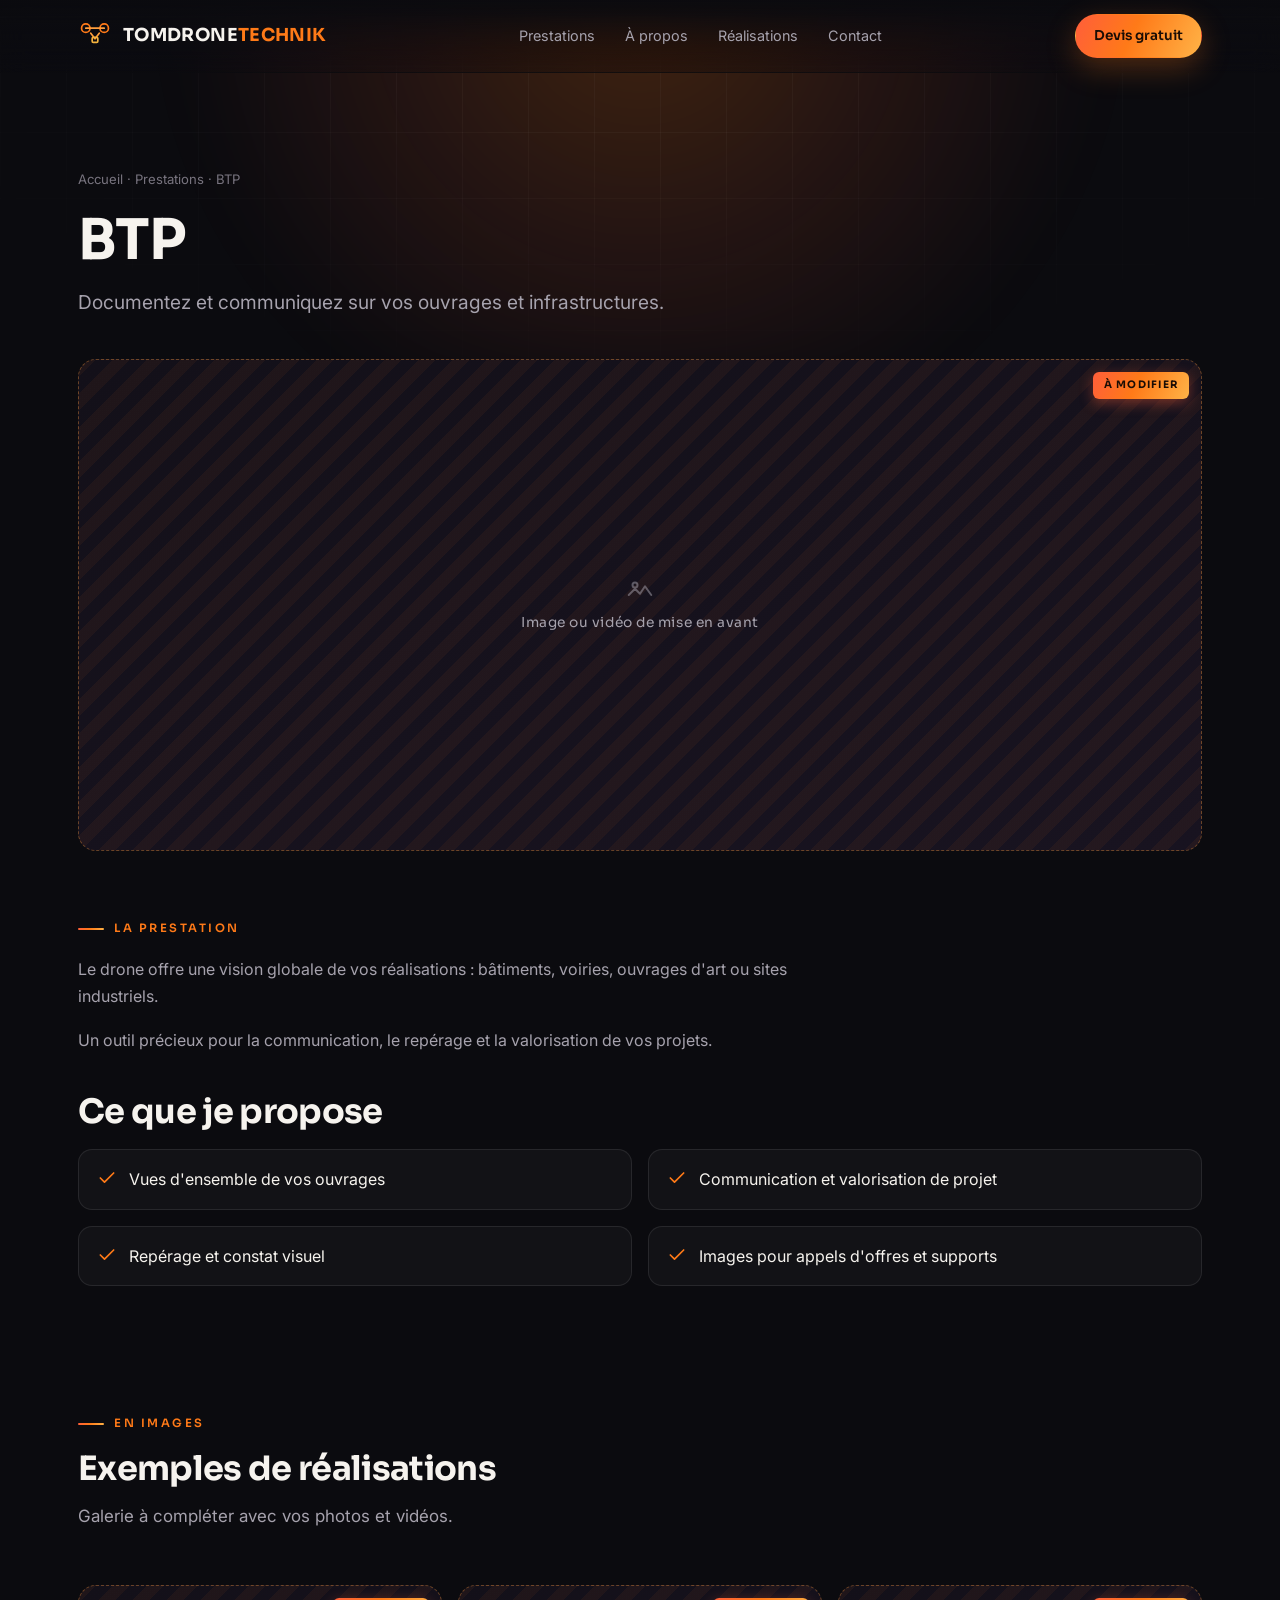
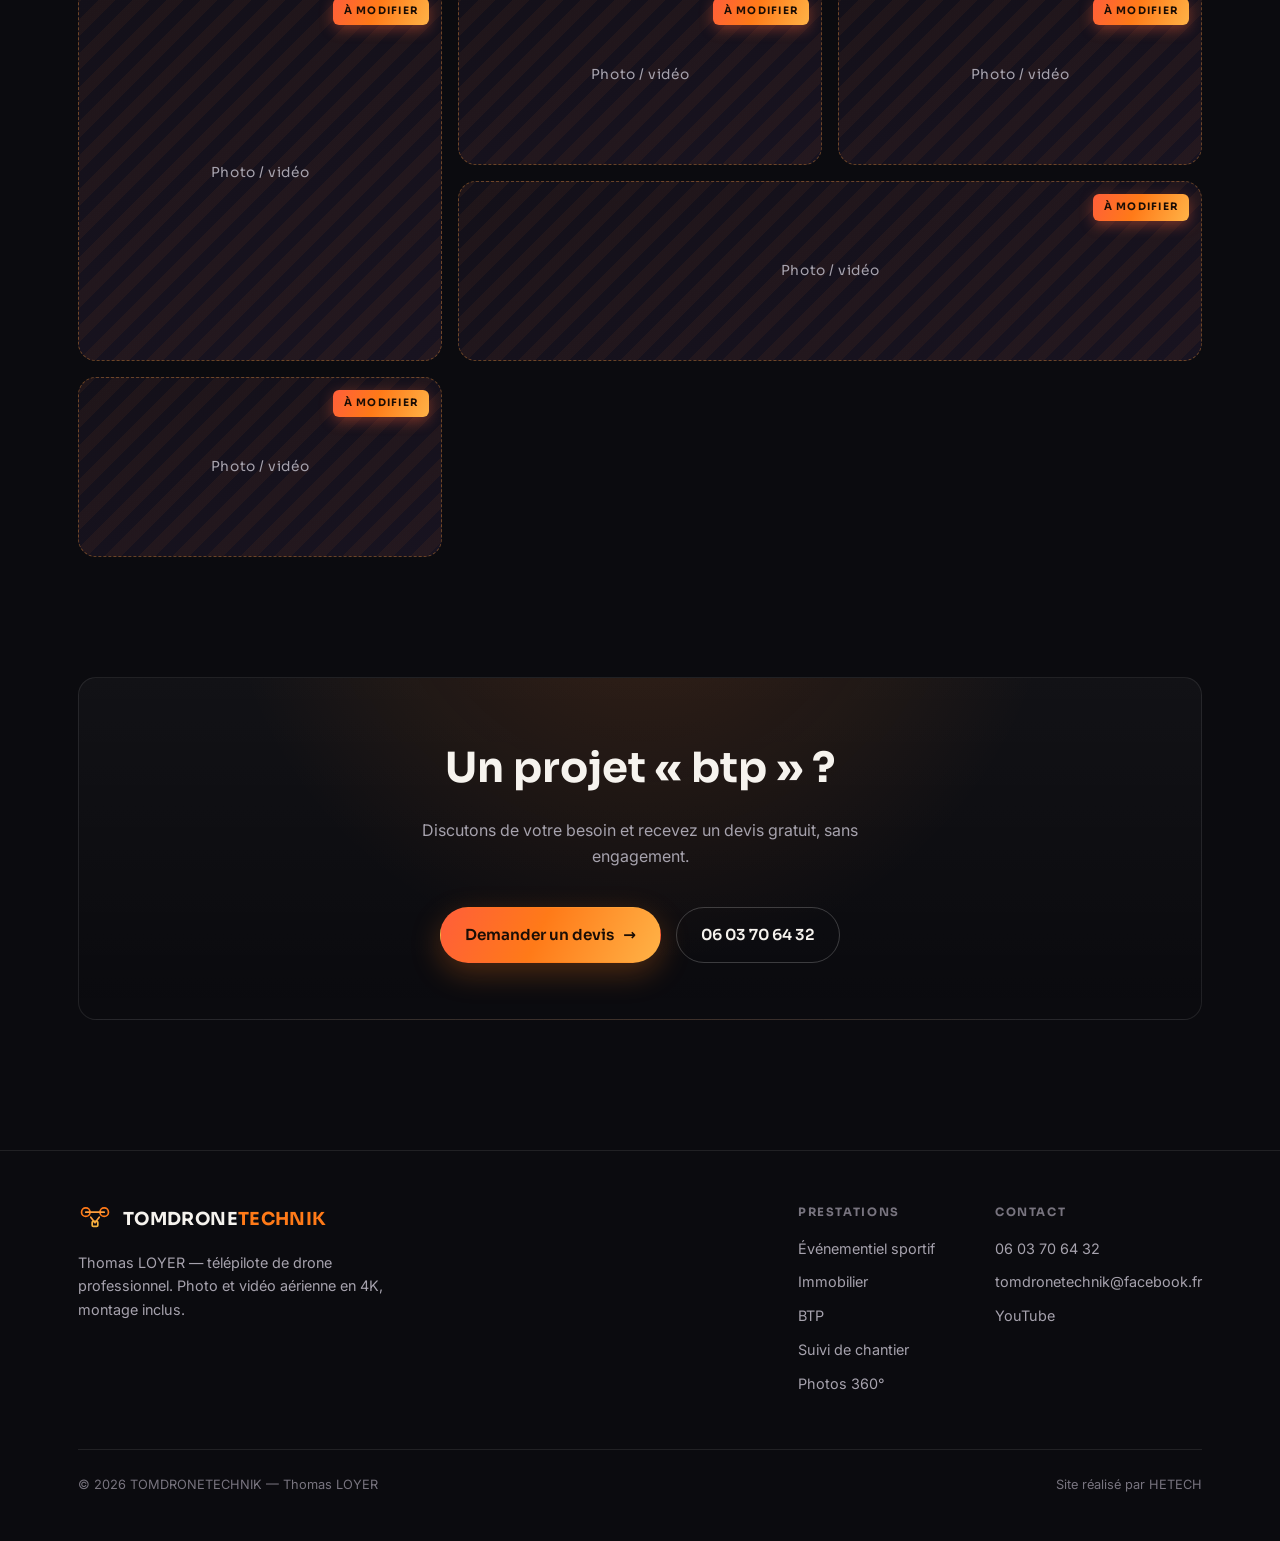
==== services/btp.html @ 6fd8260a "Initial site (HETECH v1) Co-Authored-By: Claude Fable 5.1 <noreply@anthropic.com>" ====
<!DOCTYPE html>
<html lang="fr">
<head>
<meta charset="UTF-8">
<meta name="viewport" content="width=device-width, initial-scale=1.0">
<title>BTP — TOMDRONETECHNIK · Drone professionnel</title>
<meta name="description" content="BTP par drone — TOMDRONETECHNIK, Thomas LOYER. Documentez et communiquez sur vos ouvrages et infrastructures. Devis gratuit.">
<meta name="theme-color" content="#0b0b0f">
<link rel="preconnect" href="https://fonts.googleapis.com">
<link rel="preconnect" href="https://fonts.gstatic.com" crossorigin>
<link href="https://fonts.googleapis.com/css2?family=Sora:wght@400;500;600;700&family=Inter:wght@400;500;600&display=swap" rel="stylesheet">
<link rel="stylesheet" href="../css/style.css">
</head>
<body>
<div class="bg-decor"></div>

<header id="header">
  <div class="wrap nav">
    <a href="../index.html" class="brand" aria-label="TOMDRONETECHNIK — accueil">
      <svg class="brand-mark" viewBox="0 0 48 48" fill="none" aria-hidden="true">
        <circle cx="11" cy="13" r="6" stroke="#ff7a18" stroke-width="2.4"/>
        <circle cx="37" cy="13" r="6" stroke="#ff7a18" stroke-width="2.4"/>
        <path d="M11 13h26M18 20l6 8 6-8" stroke="#ff9e3d" stroke-width="2.4" stroke-linecap="round" stroke-linejoin="round"/>
        <rect x="20" y="26" width="8" height="7" rx="1.6" stroke="#f4b23e" stroke-width="2.4"/>
      </svg>
      <span>TOMDRONE<b>TECHNIK</b></span>
    </a>
    <nav class="nav-links" aria-label="Navigation principale">
      <a href="../index.html#prestations">Prestations</a>
      <a href="../index.html#apropos">À propos</a>
      <a href="../index.html#realisations">Réalisations</a>
      <a href="../index.html#contact">Contact</a>
    </nav>
    <a href="../index.html#contact" class="btn btn-primary btn-sm">Devis gratuit</a>
    <button class="burger" id="burger" aria-label="Ouvrir le menu" aria-expanded="false">
      <span></span><span></span><span></span>
    </button>
  </div>
</header>
<nav class="mobile-menu" id="mobileMenu" aria-label="Navigation mobile">
  <a href="../index.html#prestations">Prestations</a>
  <a href="../index.html#apropos">À propos</a>
  <a href="../index.html#realisations">Réalisations</a>
  <a href="../index.html#contact">Contact</a>
</nav>

<main>
  <!-- Hero prestation -->
  <section class="page-hero">
    <div class="wrap">
      <div class="breadcrumb reveal"><a href="../index.html">Accueil</a> · <a href="../index.html#prestations">Prestations</a> · BTP</div>
      <h1 class="reveal" data-d="1">BTP</h1>
      <p class="reveal" data-d="2">Documentez et communiquez sur vos ouvrages et infrastructures.</p>
      <div class="page-media ph reveal" data-d="3" aria-hidden="true">
        <span class="badge-modif">À MODIFIER</span>
        <span class="ph-hint">
          <svg width="30" height="30" viewBox="0 0 24 24" fill="none"><path d="M3 16l5-5 4 4 4-6 5 7" stroke="currentColor" stroke-width="1.6" stroke-linecap="round" stroke-linejoin="round"/><circle cx="8" cy="8" r="2" stroke="currentColor" stroke-width="1.6"/></svg>
          Image ou vidéo de mise en avant
        </span>
      </div>
    </div>
  </section>

  <!-- Description -->
  <section style="padding-top:0">
    <div class="wrap">
      <div class="prose reveal">
        <span class="kicker">La prestation</span>
        <p>Le drone offre une vision globale de vos réalisations : bâtiments, voiries, ouvrages d'art ou sites industriels.</p>
          <p>Un outil précieux pour la communication, le repérage et la valorisation de vos projets.</p>
      </div>
      <div style="margin-top:40px" class="reveal" data-d="1">
        <h2 class="section-title" style="font-size:clamp(1.5rem,3.4vw,2.1rem);margin-bottom:20px">Ce que je propose</h2>
        <ul class="feature-list">
          <li><svg width="20" height="20" viewBox="0 0 24 24" fill="none"><path d="M4 12l5 5L20 6" stroke="currentColor" stroke-width="2" stroke-linecap="round" stroke-linejoin="round"/></svg><span>Vues d'ensemble de vos ouvrages</span></li>
          <li><svg width="20" height="20" viewBox="0 0 24 24" fill="none"><path d="M4 12l5 5L20 6" stroke="currentColor" stroke-width="2" stroke-linecap="round" stroke-linejoin="round"/></svg><span>Communication et valorisation de projet</span></li>
          <li><svg width="20" height="20" viewBox="0 0 24 24" fill="none"><path d="M4 12l5 5L20 6" stroke="currentColor" stroke-width="2" stroke-linecap="round" stroke-linejoin="round"/></svg><span>Repérage et constat visuel</span></li>
          <li><svg width="20" height="20" viewBox="0 0 24 24" fill="none"><path d="M4 12l5 5L20 6" stroke="currentColor" stroke-width="2" stroke-linecap="round" stroke-linejoin="round"/></svg><span>Images pour appels d'offres et supports</span></li>
        </ul>
      </div>
    </div>
  </section>

  <!-- Galerie -->
  <section style="padding-top:0">
    <div class="wrap">
      <div class="section-head reveal">
        <span class="kicker">En images</span>
        <h2 class="section-title" style="font-size:clamp(1.5rem,3.4vw,2.1rem)">Exemples de réalisations</h2>
        <p class="section-lead">Galerie à compléter avec vos photos et vidéos.</p>
      </div>
      <div class="gallery-grid reveal" data-d="1">
        <div class="ph tall"><span class="badge-modif">À MODIFIER</span><span class="ph-hint">Photo / vidéo</span></div>
        <div class="ph"><span class="badge-modif">À MODIFIER</span><span class="ph-hint">Photo / vidéo</span></div>
        <div class="ph"><span class="badge-modif">À MODIFIER</span><span class="ph-hint">Photo / vidéo</span></div>
        <div class="ph wide"><span class="badge-modif">À MODIFIER</span><span class="ph-hint">Photo / vidéo</span></div>
        <div class="ph"><span class="badge-modif">À MODIFIER</span><span class="ph-hint">Photo / vidéo</span></div>
      </div>
    </div>
  </section>

  <!-- CTA -->
  <section style="padding-top:0">
    <div class="wrap">
      <div class="cta-band reveal">
        <h2>Un projet «&nbsp;btp&nbsp;»&nbsp;?</h2>
        <p>Discutons de votre besoin et recevez un devis gratuit, sans engagement.</p>
        <div class="hero-cta">
          <a href="../index.html#contact" class="btn btn-primary">Demander un devis <span class="arrow">→</span></a>
          <a href="tel:+33603706432" class="btn btn-ghost">06 03 70 64 32</a>
        </div>
      </div>
    </div>
  </section>
</main>

<footer>
  <div class="wrap">
    <div class="foot-grid">
      <div class="foot-brand">
        <a href="../index.html" class="brand" aria-label="TOMDRONETECHNIK — accueil">
      <svg class="brand-mark" viewBox="0 0 48 48" fill="none" aria-hidden="true">
        <circle cx="11" cy="13" r="6" stroke="#ff7a18" stroke-width="2.4"/>
        <circle cx="37" cy="13" r="6" stroke="#ff7a18" stroke-width="2.4"/>
        <path d="M11 13h26M18 20l6 8 6-8" stroke="#ff9e3d" stroke-width="2.4" stroke-linecap="round" stroke-linejoin="round"/>
        <rect x="20" y="26" width="8" height="7" rx="1.6" stroke="#f4b23e" stroke-width="2.4"/>
      </svg>
      <span>TOMDRONE<b>TECHNIK</b></span>
    </a>
        <p>Thomas LOYER — télépilote de drone professionnel. Photo et vidéo aérienne en 4K, montage inclus.</p>
      </div>
      <div class="foot-cols">
        <div class="foot-col">
          <h4>Prestations</h4>
          <a href="evenementiel-sportif.html">Événementiel sportif</a>
          <a href="immobilier.html">Immobilier</a>
          <a href="btp.html">BTP</a>
          <a href="suivi-chantier.html">Suivi de chantier</a>
          <a href="photos-360.html">Photos 360°</a>
        </div>
        <div class="foot-col">
          <h4>Contact</h4>
          <a href="tel:+33603706432">06 03 70 64 32</a>
          <a href="mailto:tomdronetechnik@facebook.fr">tomdronetechnik@facebook.fr</a>
          <a href="https://www.youtube.com/@tomdronetechnik" target="_blank" rel="noopener">YouTube</a>
        </div>
      </div>
    </div>
    <div class="foot-bottom">
      <span>© <span data-year>2026</span> TOMDRONETECHNIK — Thomas LOYER</span>
      <span>Site réalisé par HETECH</span>
    </div>
  </div>
</footer>

<script src="../js/main.js"></script>
</body>
</html>
---- css/style.css ----
/* =========================================================
   TOMDRONETECHNIK — Thomas LOYER
   Thème sombre chaleureux (nuit + orange coucher de soleil)
   Feuille partagée : accueil + pages prestations
   ========================================================= */

:root{
  --bg:#0b0b0f;
  --bg-2:#131019;
  --bg-3:#181320;
  --surface:rgba(255,255,255,.03);
  --ink:#f6f3ee;
  --muted:#a6a2ad;
  --muted-2:#78747f;
  --line:rgba(255,255,255,.09);
  --line-strong:rgba(255,255,255,.20);

  --orange:#ff7a18;
  --orange-2:#ff9e3d;
  --ember:#ff5e3a;
  --gold:#f4b23e;
  --sunset:linear-gradient(115deg,#ff5e3a 0%,#ff7a18 45%,#ffb347 100%);

  --radius:18px;
  --maxw:1180px;
  --font-display:'Sora',system-ui,sans-serif;
  --font-body:'Inter',system-ui,sans-serif;
  --ease:cubic-bezier(.22,1,.36,1);
}

*{margin:0;padding:0;box-sizing:border-box}
html{scroll-behavior:smooth}
body{
  background:var(--bg);
  color:var(--ink);
  font-family:var(--font-body);
  line-height:1.65;
  -webkit-font-smoothing:antialiased;
  overflow-x:hidden;
}
a{color:inherit;text-decoration:none}
img{display:block;max-width:100%}
svg{display:block}

/* ---------- Décor de fond ---------- */
.bg-decor{position:fixed;inset:0;z-index:-2;pointer-events:none}
.bg-decor::before{ /* halo sunset en haut */
  content:"";position:absolute;top:-380px;left:50%;transform:translateX(-50%);
  width:1100px;height:760px;
  background:radial-gradient(circle at 50% 50%,rgba(255,122,24,.22),rgba(255,94,58,.08) 45%,transparent 70%);
  filter:blur(30px);
}
.bg-decor::after{ /* grille discrète */
  content:"";position:absolute;inset:0;
  background-image:
    linear-gradient(to right,rgba(255,255,255,.03) 1px,transparent 1px),
    linear-gradient(to bottom,rgba(255,255,255,.03) 1px,transparent 1px);
  background-size:66px 66px;
  -webkit-mask-image:radial-gradient(ellipse 85% 60% at 50% 0%,#000 25%,transparent 78%);
  mask-image:radial-gradient(ellipse 85% 60% at 50% 0%,#000 25%,transparent 78%);
}

/* ---------- Conteneur ---------- */
.wrap{width:100%;max-width:var(--maxw);margin:0 auto;padding:0 28px}

/* ---------- En-tête ---------- */
header{
  position:sticky;top:0;z-index:60;
  backdrop-filter:saturate(150%) blur(14px);
  -webkit-backdrop-filter:saturate(150%) blur(14px);
  background:linear-gradient(to bottom,rgba(11,11,15,.85),rgba(11,11,15,.4));
  border-bottom:1px solid transparent;transition:border-color .3s,background .3s;
}
header.scrolled{border-bottom-color:var(--line);background:rgba(11,11,15,.92)}
.nav{display:flex;align-items:center;justify-content:space-between;height:72px}
.brand{display:flex;align-items:center;gap:11px;font-family:var(--font-display);font-weight:700;
  letter-spacing:.02em;font-size:1.12rem}
.brand-mark{width:34px;height:34px;flex:none}
.brand b{color:var(--orange)}
.nav-links{display:flex;align-items:center;gap:30px}
.nav-links a{font-size:.9rem;color:var(--muted);transition:color .2s}
.nav-links a:hover{color:var(--ink)}
.burger{display:none;flex-direction:column;gap:5px;background:none;border:0;cursor:pointer;padding:8px}
.burger span{width:24px;height:2px;background:var(--ink);transition:.3s}
.burger.open span:nth-child(1){transform:translateY(7px) rotate(45deg)}
.burger.open span:nth-child(2){opacity:0}
.burger.open span:nth-child(3){transform:translateY(-7px) rotate(-45deg)}
.mobile-menu{
  position:fixed;inset:72px 0 auto 0;z-index:59;
  background:rgba(11,11,15,.98);backdrop-filter:blur(16px);border-bottom:1px solid var(--line);
  transform:translateY(-120%);transition:transform .35s var(--ease);padding:14px 28px 26px;
}
.mobile-menu.open{transform:translateY(0)}
.mobile-menu a{display:block;padding:14px 0;font-family:var(--font-display);font-size:1.1rem;
  border-bottom:1px solid var(--line);color:var(--muted)}
.mobile-menu a:last-child{border-bottom:0}

/* ---------- Boutons ---------- */
.btn{display:inline-flex;align-items:center;gap:9px;font-family:var(--font-display);font-weight:600;
  font-size:.95rem;padding:14px 24px;border-radius:999px;cursor:pointer;border:1px solid transparent;
  transition:.25s var(--ease);white-space:nowrap}
.btn .arrow{transition:transform .25s}
.btn:hover .arrow{transform:translateX(4px)}
.btn-primary{background:var(--sunset);color:#1a0d05;box-shadow:0 10px 30px rgba(255,122,24,.28)}
.btn-primary:hover{transform:translateY(-2px);box-shadow:0 16px 40px rgba(255,122,24,.42)}
.btn-ghost{border-color:var(--line-strong);color:var(--ink)}
.btn-ghost:hover{border-color:var(--orange);color:var(--orange);background:rgba(255,122,24,.06);transform:translateY(-2px)}
.btn-sm{padding:10px 18px;font-size:.85rem}

/* ---------- Titres de section ---------- */
section{padding:clamp(72px,10vw,120px) 0;position:relative}
.section-head{margin-bottom:54px;max-width:640px}
.section-head.center{margin-inline:auto;text-align:center}
.kicker{display:inline-flex;align-items:center;gap:10px;font-family:var(--font-display);font-weight:600;
  font-size:.72rem;letter-spacing:.22em;text-transform:uppercase;color:var(--orange);margin-bottom:18px}
.kicker::before{content:"";width:26px;height:2px;background:var(--sunset);border-radius:2px}
.section-title{font-family:var(--font-display);font-weight:700;line-height:1.06;letter-spacing:-.02em;
  font-size:clamp(1.9rem,4.6vw,3.1rem)}
.section-lead{color:var(--muted);font-size:1.06rem;margin-top:16px}

/* ---------- Hero ---------- */
.hero{position:relative;padding:clamp(70px,11vw,130px) 0 clamp(60px,8vw,100px);overflow:hidden}
.hero-media{position:absolute;inset:0;z-index:-1}
.hero-media .ph{position:absolute;inset:0;border-radius:0;border:0}
.hero-media::after{content:"";position:absolute;inset:0;
  background:linear-gradient(180deg,rgba(11,11,15,.55),rgba(11,11,15,.82) 70%,var(--bg)),
             radial-gradient(1000px 500px at 70% 0%,rgba(255,122,24,.18),transparent 60%)}
.hero-inner{max-width:760px}
.chip{display:inline-flex;align-items:center;gap:9px;font-family:var(--font-display);font-size:.72rem;
  letter-spacing:.14em;text-transform:uppercase;color:var(--ink);
  padding:8px 15px;border:1px solid var(--line);border-radius:999px;background:var(--surface);margin-bottom:26px}
.chip .dot{width:7px;height:7px;border-radius:50%;background:var(--orange);box-shadow:0 0 12px var(--orange)}
.hero h1{font-family:var(--font-display);font-weight:700;letter-spacing:-.03em;line-height:1.03;
  font-size:clamp(2.5rem,7vw,4.9rem)}
.hero h1 .grad{background:var(--sunset);-webkit-background-clip:text;background-clip:text;color:transparent}
.hero p.lead{color:var(--muted);font-size:clamp(1.05rem,2vw,1.28rem);max-width:600px;margin-top:24px}
.hero-cta{display:flex;gap:15px;flex-wrap:wrap;margin-top:38px}
.hero-tags{display:flex;gap:12px 26px;flex-wrap:wrap;margin-top:46px;font-family:var(--font-display);
  font-size:.78rem;letter-spacing:.06em;color:var(--muted-2);text-transform:uppercase}
.hero-tags span{display:inline-flex;align-items:center;gap:9px}
.hero-tags span::before{content:"";width:6px;height:6px;background:var(--orange);border-radius:1px;transform:rotate(45deg)}

/* ---------- Placeholders média (À MODIFIER) ---------- */
.ph{position:relative;border-radius:var(--radius);border:1px dashed rgba(255,158,61,.35);
  background:
    repeating-linear-gradient(135deg,rgba(255,122,24,.05) 0 12px,transparent 12px 24px),
    linear-gradient(160deg,var(--bg-2),var(--bg-3));
  display:flex;align-items:center;justify-content:center;overflow:hidden;min-height:120px}
.ph .ph-hint{font-family:var(--font-display);font-size:.86rem;letter-spacing:.04em;color:var(--muted);
  text-align:center;padding:0 1.2rem;display:flex;flex-direction:column;gap:.4rem;align-items:center}
.ph .ph-hint svg{opacity:.5}
.badge-modif{position:absolute;top:12px;right:12px;z-index:2;font-family:var(--font-display);
  font-size:.64rem;font-weight:700;letter-spacing:.12em;text-transform:uppercase;color:#1a0d05;
  background:var(--sunset);padding:5px 11px;border-radius:6px;box-shadow:0 4px 14px rgba(255,94,58,.4)}

/* ---------- À propos ---------- */
.about-grid{display:grid;grid-template-columns:1fr 1.05fr;gap:clamp(30px,5vw,64px);align-items:center}
.about-media{aspect-ratio:4/5}
.about-points{list-style:none;display:flex;flex-direction:column;gap:16px;margin-top:26px}
.about-points li{display:flex;gap:13px;align-items:flex-start;color:var(--ink)}
.about-points li svg{flex:none;margin-top:3px;color:var(--orange)}
.about-points b{font-family:var(--font-display)}
.about-points span{color:var(--muted);font-size:.94rem;display:block}
.compliance{margin-top:28px;padding:18px 20px;border:1px solid var(--line);border-radius:14px;
  background:var(--surface)}
.compliance h4{font-family:var(--font-display);font-size:.78rem;letter-spacing:.14em;text-transform:uppercase;
  color:var(--orange);margin-bottom:10px}
.compliance p{color:var(--muted);font-size:.9rem}

/* ---------- Prestations ---------- */
.services-grid{display:grid;grid-template-columns:repeat(4,1fr);gap:20px}
.service-card{position:relative;display:flex;flex-direction:column;border:1px solid var(--line);
  border-radius:var(--radius);padding:26px 24px 24px;background:linear-gradient(180deg,var(--surface),transparent);
  transition:.3s var(--ease);overflow:hidden}
.service-card::after{content:"";position:absolute;inset:0;border-radius:var(--radius);opacity:0;transition:.35s;
  background:radial-gradient(360px circle at 50% -20%,rgba(255,122,24,.14),transparent 60%);pointer-events:none}
.service-card:hover{transform:translateY(-6px);border-color:rgba(255,158,61,.4)}
.service-card:hover::after{opacity:1}
.service-ic{width:46px;height:46px;border-radius:12px;display:flex;align-items:center;justify-content:center;
  background:rgba(255,122,24,.12);color:var(--orange);margin-bottom:18px}
.service-card h3{font-family:var(--font-display);font-weight:600;font-size:1.18rem;margin-bottom:8px}
.service-card p{color:var(--muted);font-size:.9rem;flex:1;margin-bottom:18px}
.service-more{font-family:var(--font-display);font-weight:600;font-size:.86rem;color:var(--orange);
  display:inline-flex;align-items:center;gap:7px}
.service-more .arrow{transition:transform .25s}
.service-card:hover .service-more .arrow{transform:translateX(4px)}

/* ---------- Atouts ---------- */
.atouts{display:grid;grid-template-columns:repeat(4,1fr);gap:0;border:1px solid var(--line);
  border-radius:var(--radius);overflow:hidden}
.atout{padding:30px 26px 34px;border-right:1px solid var(--line);transition:.3s}
.atout:last-child{border-right:0}
.atout:hover{background:var(--surface)}
.atout-ic{color:var(--orange);margin-bottom:14px}
.atout h3{font-family:var(--font-display);font-weight:600;font-size:1.1rem;margin-bottom:8px}
.atout p{color:var(--muted);font-size:.9rem}

/* ---------- Réalisations / vidéos ---------- */
.videos-grid{display:grid;grid-template-columns:repeat(3,1fr);gap:20px;margin-bottom:40px}
.video-card{aspect-ratio:16/9}
.video-card .ph-hint svg{opacity:.7}
.play{width:56px;height:56px;border-radius:50%;background:var(--sunset);display:flex;align-items:center;
  justify-content:center;color:#1a0d05;box-shadow:0 8px 24px rgba(255,94,58,.4)}
.realisations .cta-row{text-align:center}

/* ---------- Zone d'intervention ---------- */
.zone-card{border:1px solid var(--line);border-radius:var(--radius);padding:clamp(34px,5vw,54px);
  background:linear-gradient(120deg,var(--surface),transparent);display:grid;grid-template-columns:1.2fr 1fr;
  gap:40px;align-items:center}
.zone-card .ph{min-height:220px}

/* ---------- Contact ---------- */
.contact-grid{display:grid;grid-template-columns:1fr 1fr;gap:clamp(28px,4vw,48px)}
.contact-card{border:1px solid var(--line);border-radius:var(--radius);padding:30px 28px;background:var(--surface)}
.contact-list{list-style:none;display:flex;flex-direction:column;gap:18px;margin-top:8px}
.contact-list li{display:flex;gap:14px;align-items:center}
.contact-list .ic{width:44px;height:44px;flex:none;border-radius:12px;display:flex;align-items:center;
  justify-content:center;background:rgba(255,122,24,.12);color:var(--orange)}
.contact-list .lbl{font-size:.78rem;letter-spacing:.08em;text-transform:uppercase;color:var(--muted-2)}
.contact-list a,.contact-list span.val{font-family:var(--font-display);font-weight:600;font-size:1.05rem}
.contact-list a:hover{color:var(--orange)}
.form-row{display:flex;flex-direction:column;gap:6px;margin-bottom:16px}
.form-row label{font-size:.82rem;color:var(--muted);font-family:var(--font-display)}
.form-row input,.form-row textarea{background:var(--bg-2);border:1px solid var(--line);border-radius:12px;
  padding:12px 14px;color:var(--ink);font-family:var(--font-body);font-size:.95rem;transition:border-color .2s}
.form-row input:focus,.form-row textarea:focus{outline:none;border-color:var(--orange)}
.form-row textarea{resize:vertical;min-height:110px}
.form-note{font-size:.78rem;color:var(--muted-2);margin-top:6px}

/* ---------- Footer ---------- */
footer{border-top:1px solid var(--line);padding:52px 0 46px;margin-top:10px}
.foot-grid{display:flex;justify-content:space-between;gap:40px;flex-wrap:wrap}
.foot-brand{max-width:320px}
.foot-brand .brand{margin-bottom:14px}
.foot-brand p{color:var(--muted);font-size:.9rem}
.foot-cols{display:flex;gap:60px;flex-wrap:wrap}
.foot-col h4{font-family:var(--font-display);font-size:.72rem;letter-spacing:.14em;text-transform:uppercase;
  color:var(--muted-2);margin-bottom:15px}
.foot-col a,.foot-col span{display:block;color:var(--muted);font-size:.9rem;margin-bottom:10px;transition:color .2s}
.foot-col a:hover{color:var(--ink)}
.foot-bottom{margin-top:44px;padding-top:24px;border-top:1px solid var(--line);display:flex;
  justify-content:space-between;gap:16px;flex-wrap:wrap;font-size:.8rem;color:var(--muted-2)}

/* ---------- Pages prestations ---------- */
.page-hero{position:relative;padding:clamp(56px,8vw,96px) 0 clamp(40px,5vw,60px);overflow:hidden}
.breadcrumb{font-size:.82rem;color:var(--muted-2);margin-bottom:20px}
.breadcrumb a:hover{color:var(--orange)}
.page-hero h1{font-family:var(--font-display);font-weight:700;letter-spacing:-.02em;line-height:1.05;
  font-size:clamp(2.1rem,5.2vw,3.5rem);max-width:16ch}
.page-hero p{color:var(--muted);font-size:clamp(1.02rem,2vw,1.2rem);max-width:600px;margin-top:18px}
.page-media{margin-top:40px;aspect-ratio:16/7}
.prose{max-width:720px}
.prose p{color:var(--muted);margin-bottom:18px}
.feature-list{list-style:none;display:grid;grid-template-columns:1fr 1fr;gap:16px;margin-top:14px}
.feature-list li{display:flex;gap:12px;align-items:flex-start;color:var(--ink);border:1px solid var(--line);
  border-radius:14px;padding:16px 18px;background:var(--surface)}
.feature-list li svg{flex:none;margin-top:2px;color:var(--orange)}
.gallery-grid{display:grid;grid-template-columns:repeat(3,1fr);grid-auto-rows:180px;gap:16px}
.gallery-grid .ph{min-height:0;height:100%}
.gallery-grid .tall{grid-row:span 2}
.gallery-grid .wide{grid-column:span 2}
.cta-band{border:1px solid var(--line);border-radius:var(--radius);padding:clamp(34px,5vw,56px);text-align:center;
  background:radial-gradient(700px circle at 50% -40%,rgba(255,122,24,.16),transparent 60%),linear-gradient(180deg,var(--surface),transparent)}
.cta-band h2{font-family:var(--font-display);font-weight:700;font-size:clamp(1.7rem,4vw,2.6rem)}
.cta-band p{color:var(--muted);max-width:44ch;margin:14px auto 26px}
.cta-band .hero-cta{justify-content:center}

/* ---------- Reveal au scroll ---------- */
.reveal{opacity:0;transform:translateY(28px);transition:opacity .7s var(--ease),transform .7s var(--ease)}
.reveal.in{opacity:1;transform:none}
.reveal[data-d="1"]{transition-delay:.08s}
.reveal[data-d="2"]{transition-delay:.16s}
.reveal[data-d="3"]{transition-delay:.24s}

/* ---------- Responsive ---------- */
@media (max-width:1000px){
  .services-grid{grid-template-columns:repeat(2,1fr)}
  .atouts{grid-template-columns:repeat(2,1fr)}
  .atout:nth-child(2){border-right:0}
  .atout:nth-child(1),.atout:nth-child(2){border-bottom:1px solid var(--line)}
  .videos-grid{grid-template-columns:repeat(2,1fr)}
}
@media (max-width:820px){
  .nav-links{display:none}
  .nav .btn{display:none}
  .burger{display:flex}
  .about-grid{grid-template-columns:1fr;gap:32px}
  .zone-card{grid-template-columns:1fr;gap:26px}
  .contact-grid{grid-template-columns:1fr}
  .foot-grid{flex-direction:column}
}
@media (max-width:560px){
  .wrap{padding:0 20px}
  .services-grid{grid-template-columns:1fr}
  .atouts{grid-template-columns:1fr}
  .atout{border-right:0;border-bottom:1px solid var(--line)}
  .atout:last-child{border-bottom:0}
  .videos-grid{grid-template-columns:1fr}
  .feature-list{grid-template-columns:1fr}
  .gallery-grid{grid-template-columns:1fr 1fr}
  .hero-cta .btn,.cta-band .btn{width:100%;justify-content:center}
}

/* ---------- Mouvement réduit ---------- */
@media (prefers-reduced-motion:reduce){
  html{scroll-behavior:auto}
  .reveal{opacity:1;transform:none;transition:none}
  *{animation:none!important}
}
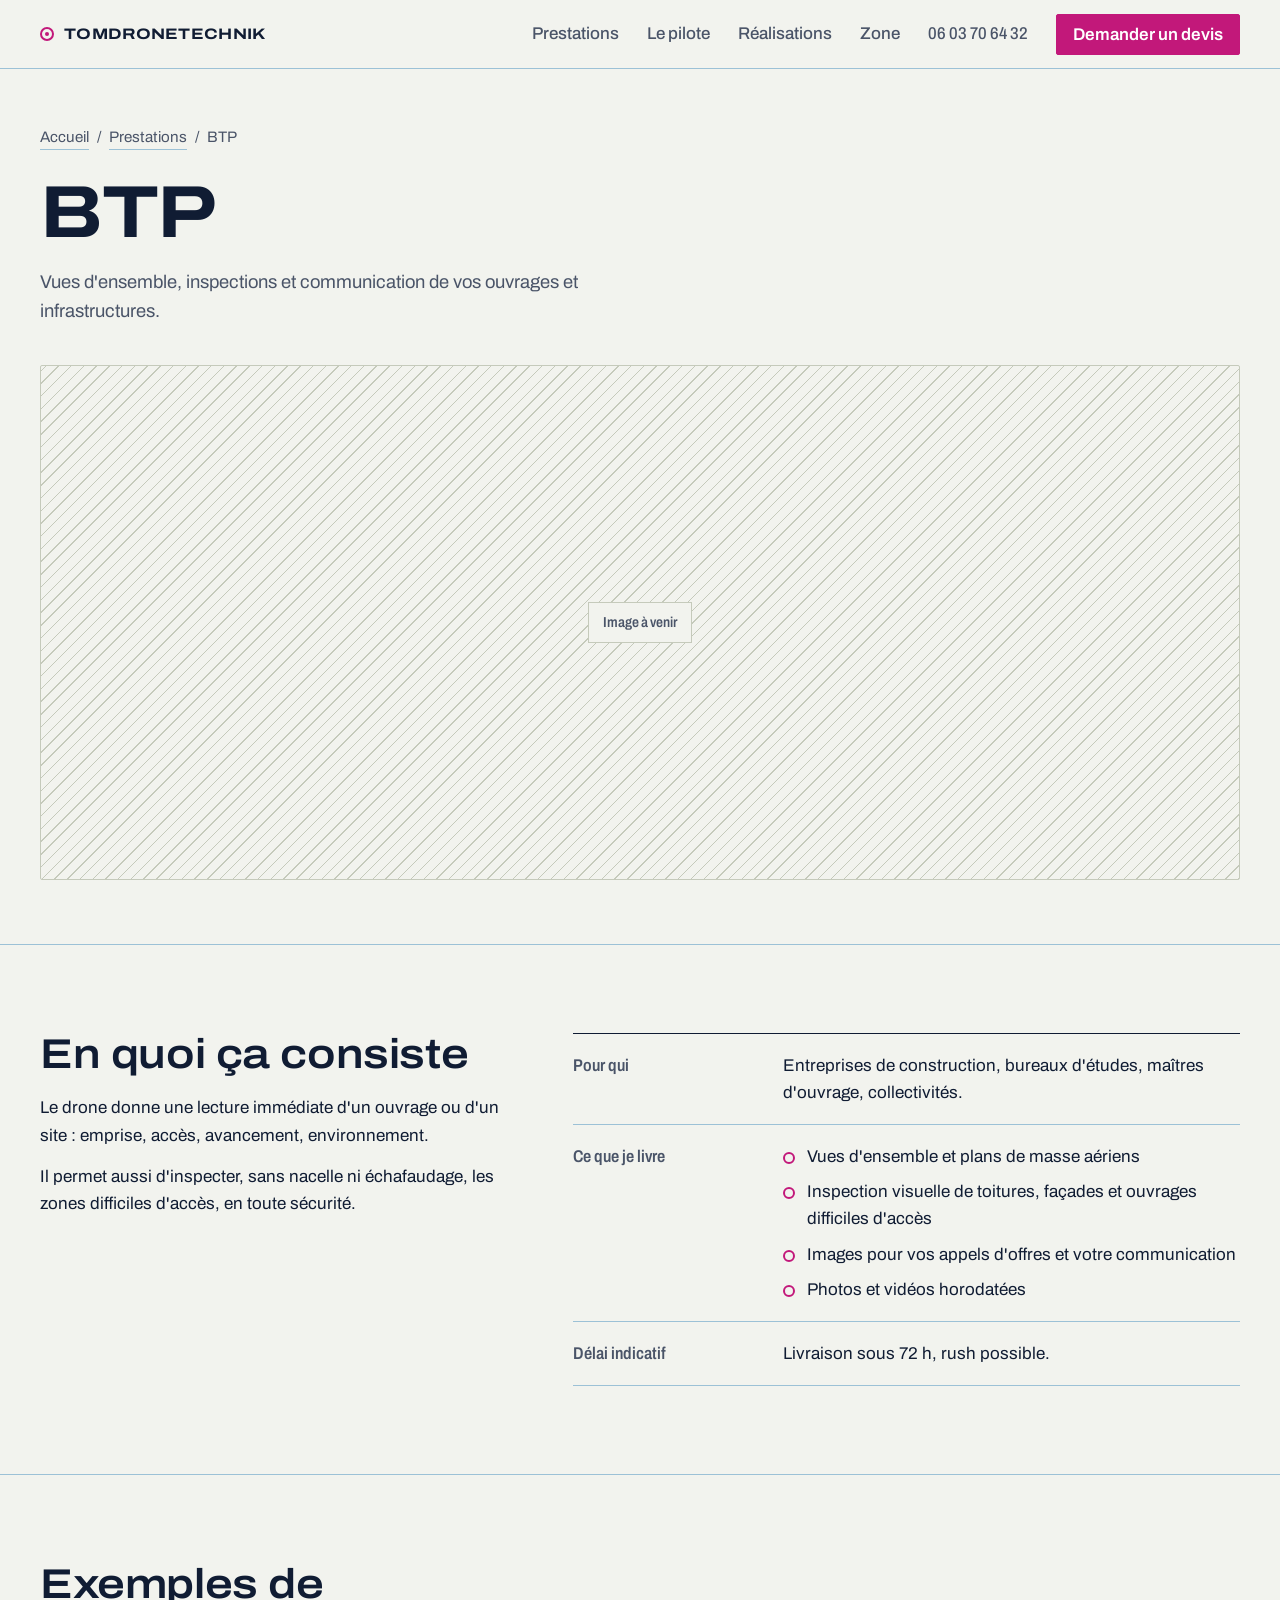
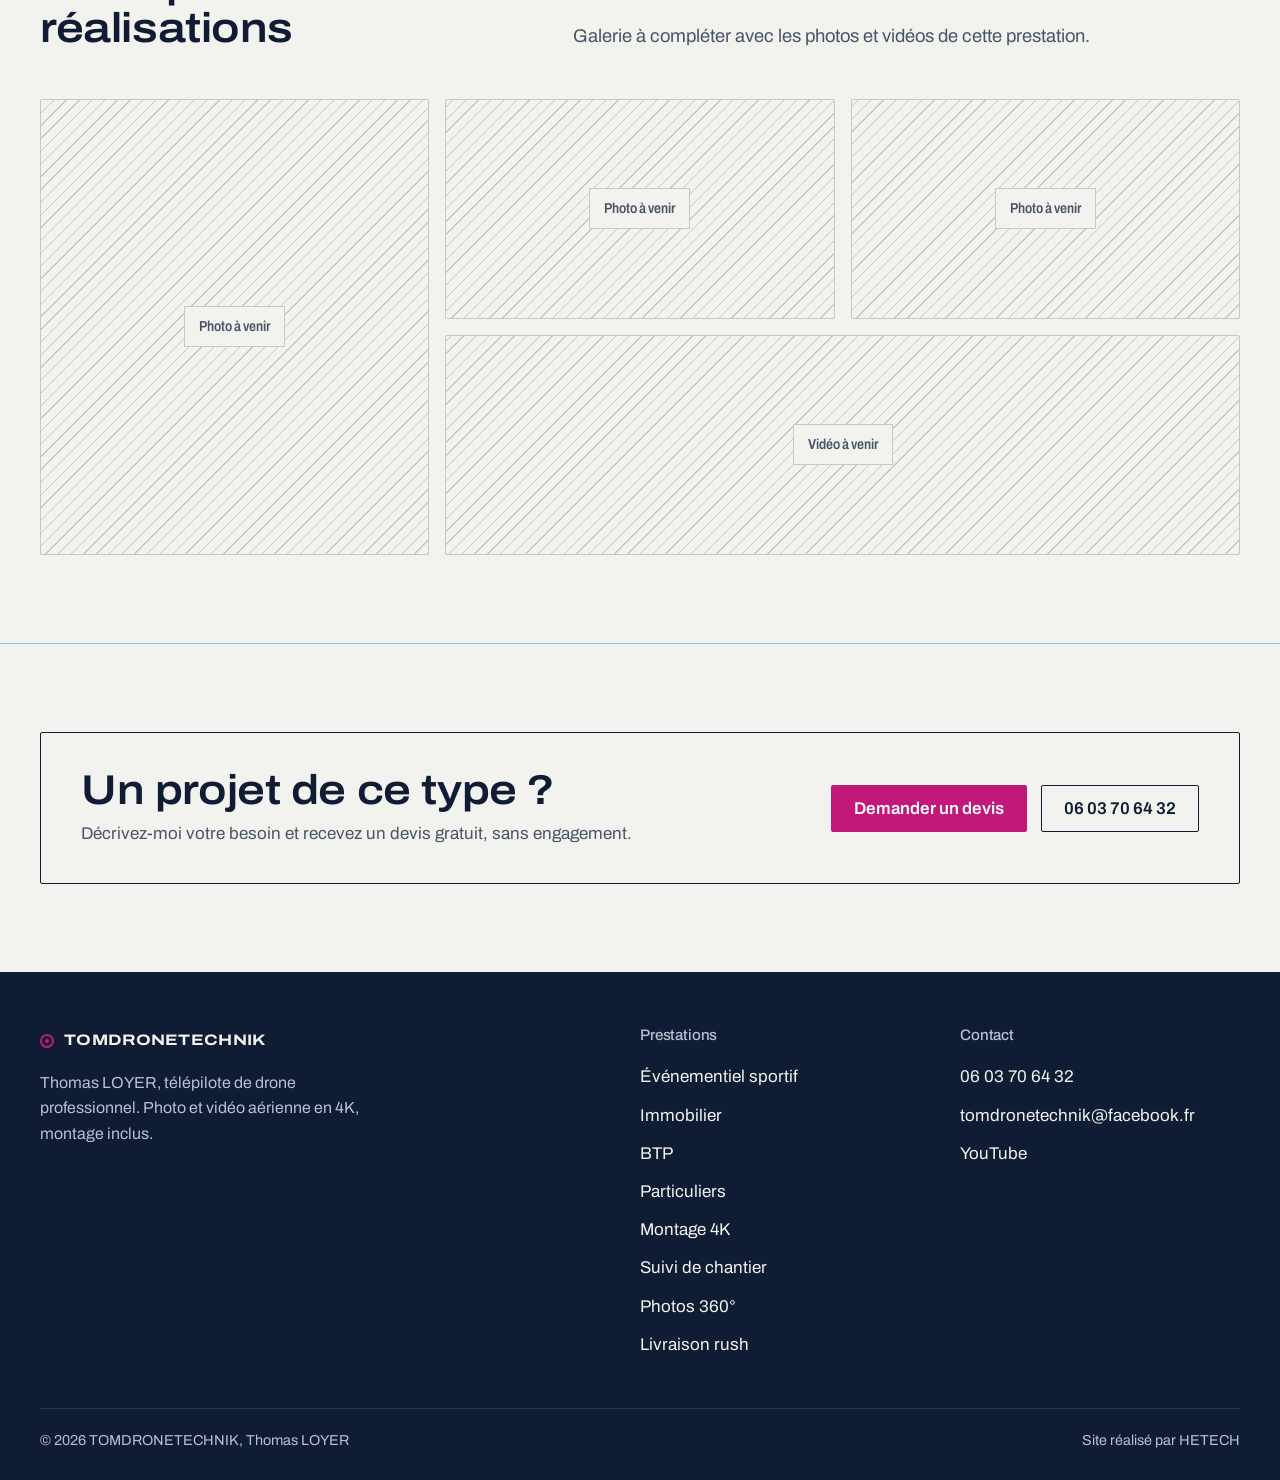
==== commit c1144ca2: "Redesign: flight-chart direction Replace the dark/orange template with a light aeronautical-chart sy" ====
--- a/services/btp.html
+++ b/services/btp.html
@@ -3,151 +3,154 @@
 <head>
 <meta charset="UTF-8">
 <meta name="viewport" content="width=device-width, initial-scale=1.0">
-<title>BTP — TOMDRONETECHNIK · Drone professionnel</title>
-<meta name="description" content="BTP par drone — TOMDRONETECHNIK, Thomas LOYER. Documentez et communiquez sur vos ouvrages et infrastructures. Devis gratuit.">
-<meta name="theme-color" content="#0b0b0f">
+<title>BTP — TOMDRONETECHNIK, télépilote de drone professionnel</title>
+<meta name="description" content="BTP par drone&nbsp;: Vues d'ensemble, inspections et communication de vos ouvrages et infrastructures. Thomas LOYER, télépilote professionnel, images 4K. Devis gratuit.">
+<meta name="theme-color" content="#F2F3EE">
+<meta property="og:title" content="BTP — TOMDRONETECHNIK">
+<meta property="og:description" content="Vues d'ensemble, inspections et communication de vos ouvrages et infrastructures.">
+<meta property="og:type" content="website">
+<meta property="og:locale" content="fr_FR">
 <link rel="preconnect" href="https://fonts.googleapis.com">
 <link rel="preconnect" href="https://fonts.gstatic.com" crossorigin>
-<link href="https://fonts.googleapis.com/css2?family=Sora:wght@400;500;600;700&family=Inter:wght@400;500;600&display=swap" rel="stylesheet">
+<link href="https://fonts.googleapis.com/css2?family=Archivo:wdth,wght@62..125,400..700&display=swap" rel="stylesheet">
 <link rel="stylesheet" href="../css/style.css">
+<script>document.documentElement.classList.add('js')</script>
 </head>
 <body>
-<div class="bg-decor"></div>
+
+<a class="skip-link" href="#main">Aller au contenu</a>
 
 <header id="header">
-  <div class="wrap nav">
-    <a href="../index.html" class="brand" aria-label="TOMDRONETECHNIK — accueil">
-      <svg class="brand-mark" viewBox="0 0 48 48" fill="none" aria-hidden="true">
-        <circle cx="11" cy="13" r="6" stroke="#ff7a18" stroke-width="2.4"/>
-        <circle cx="37" cy="13" r="6" stroke="#ff7a18" stroke-width="2.4"/>
-        <path d="M11 13h26M18 20l6 8 6-8" stroke="#ff9e3d" stroke-width="2.4" stroke-linecap="round" stroke-linejoin="round"/>
-        <rect x="20" y="26" width="8" height="7" rx="1.6" stroke="#f4b23e" stroke-width="2.4"/>
-      </svg>
-      <span>TOMDRONE<b>TECHNIK</b></span>
+  <div class="wrap topbar">
+    <a class="brand" href="../index.html" aria-label="TOMDRONETECHNIK, accueil">
+      <span class="mark" aria-hidden="true"></span>
+      <span>TOMDRONETECHNIK</span>
     </a>
     <nav class="nav-links" aria-label="Navigation principale">
       <a href="../index.html#prestations">Prestations</a>
-      <a href="../index.html#apropos">À propos</a>
+      <a href="../index.html#apropos">Le pilote</a>
       <a href="../index.html#realisations">Réalisations</a>
-      <a href="../index.html#contact">Contact</a>
+      <a href="../index.html#zone">Zone</a>
+      <a class="phone" href="tel:+33603706432">06 03 70 64 32</a>
+      <a href="../index.html#contact" class="btn btn-primary">Demander un devis</a>
     </nav>
-    <a href="../index.html#contact" class="btn btn-primary btn-sm">Devis gratuit</a>
-    <button class="burger" id="burger" aria-label="Ouvrir le menu" aria-expanded="false">
+    <button class="burger" id="burger" aria-label="Ouvrir le menu" aria-expanded="false" aria-controls="mobileMenu">
       <span></span><span></span><span></span>
     </button>
   </div>
+  <nav class="mobile-menu" id="mobileMenu" aria-label="Navigation mobile">
+    <div class="wrap">
+      <a href="../index.html#prestations">Prestations</a>
+      <a href="../index.html#apropos">Le pilote</a>
+      <a href="../index.html#realisations">Réalisations</a>
+      <a href="../index.html#zone">Zone d'intervention</a>
+      <a href="tel:+33603706432">06 03 70 64 32</a>
+      <a href="../index.html#contact" class="btn btn-primary">Demander un devis</a>
+    </div>
+  </nav>
 </header>
-<nav class="mobile-menu" id="mobileMenu" aria-label="Navigation mobile">
-  <a href="../index.html#prestations">Prestations</a>
-  <a href="../index.html#apropos">À propos</a>
-  <a href="../index.html#realisations">Réalisations</a>
-  <a href="../index.html#contact">Contact</a>
-</nav>
 
-<main>
-  <!-- Hero prestation -->
-  <section class="page-hero">
+<main id="main">
+
+  <section class="page-hero" aria-labelledby="page-title">
     <div class="wrap">
-      <div class="breadcrumb reveal"><a href="../index.html">Accueil</a> · <a href="../index.html#prestations">Prestations</a> · BTP</div>
-      <h1 class="reveal" data-d="1">BTP</h1>
-      <p class="reveal" data-d="2">Documentez et communiquez sur vos ouvrages et infrastructures.</p>
-      <div class="page-media ph reveal" data-d="3" aria-hidden="true">
-        <span class="badge-modif">À MODIFIER</span>
-        <span class="ph-hint">
-          <svg width="30" height="30" viewBox="0 0 24 24" fill="none"><path d="M3 16l5-5 4 4 4-6 5 7" stroke="currentColor" stroke-width="1.6" stroke-linecap="round" stroke-linejoin="round"/><circle cx="8" cy="8" r="2" stroke="currentColor" stroke-width="1.6"/></svg>
-          Image ou vidéo de mise en avant
-        </span>
+      <nav class="breadcrumb" aria-label="Fil d'Ariane">
+        <a href="../index.html">Accueil</a><span aria-hidden="true">/</span>
+        <a href="../index.html#prestations">Prestations</a><span aria-hidden="true">/</span>
+        <span aria-current="page">BTP</span>
+      </nav>
+      <h1 id="page-title">BTP</h1>
+      <p class="lead">Vues d'ensemble, inspections et communication de vos ouvrages et infrastructures.</p>
+      <!-- À MODIFIER : image ou vidéo de mise en avant (format 21:9) -->
+      <div class="slot hero-media" role="img" aria-label="Image de mise en avant, à venir"><span>Image à venir</span></div>
+    </div>
+  </section>
+
+  <section aria-labelledby="detail-title">
+    <div class="wrap service-grid">
+      <div class="prose">
+        <h2 id="detail-title">En quoi ça consiste</h2>
+        <p>Le drone donne une lecture immédiate d'un ouvrage ou d'un site&nbsp;: emprise, accès, avancement, environnement.</p>
+        <p>Il permet aussi d'inspecter, sans nacelle ni échafaudage, les zones difficiles d'accès, en toute sécurité.</p>
+      </div>
+      <!-- À CONFIRMER : publics, livrables et délais indicatifs à valider avec Thomas -->
+      <dl class="mission" aria-label="Fiche de mission">
+        <div><dt>Pour qui</dt><dd><p>Entreprises de construction, bureaux d'études, maîtres d'ouvrage, collectivités.</p></dd></div>
+        <div><dt>Ce que je livre</dt><dd><ul>
+            <li>Vues d'ensemble et plans de masse aériens</li>
+            <li>Inspection visuelle de toitures, façades et ouvrages difficiles d'accès</li>
+            <li>Images pour vos appels d'offres et votre communication</li>
+            <li>Photos et vidéos horodatées</li>
+          </ul></dd></div>
+        <div><dt>Délai indicatif</dt><dd><p>Livraison sous 72&nbsp;h, rush possible.</p></dd></div>
+      </dl>
+    </div>
+  </section>
+
+  <section aria-labelledby="gallery-title">
+    <div class="wrap">
+      <div class="section-head">
+        <h2 id="gallery-title">Exemples de réalisations</h2>
+        <p class="lead">Galerie à compléter avec les photos et vidéos de cette prestation.</p>
+      </div>
+      <!-- À MODIFIER : remplacer les emplacements par les vraies photos/vidéos -->
+      <div class="gallery">
+        <div class="slot tall"><span>Photo à venir</span></div>
+        <div class="slot"><span>Photo à venir</span></div>
+        <div class="slot"><span>Photo à venir</span></div>
+        <div class="slot wide"><span>Vidéo à venir</span></div>
       </div>
     </div>
   </section>
 
-  <!-- Description -->
-  <section style="padding-top:0">
+  <section aria-labelledby="cta-title">
     <div class="wrap">
-      <div class="prose reveal">
-        <span class="kicker">La prestation</span>
-        <p>Le drone offre une vision globale de vos réalisations : bâtiments, voiries, ouvrages d'art ou sites industriels.</p>
-          <p>Un outil précieux pour la communication, le repérage et la valorisation de vos projets.</p>
-      </div>
-      <div style="margin-top:40px" class="reveal" data-d="1">
-        <h2 class="section-title" style="font-size:clamp(1.5rem,3.4vw,2.1rem);margin-bottom:20px">Ce que je propose</h2>
-        <ul class="feature-list">
-          <li><svg width="20" height="20" viewBox="0 0 24 24" fill="none"><path d="M4 12l5 5L20 6" stroke="currentColor" stroke-width="2" stroke-linecap="round" stroke-linejoin="round"/></svg><span>Vues d'ensemble de vos ouvrages</span></li>
-          <li><svg width="20" height="20" viewBox="0 0 24 24" fill="none"><path d="M4 12l5 5L20 6" stroke="currentColor" stroke-width="2" stroke-linecap="round" stroke-linejoin="round"/></svg><span>Communication et valorisation de projet</span></li>
-          <li><svg width="20" height="20" viewBox="0 0 24 24" fill="none"><path d="M4 12l5 5L20 6" stroke="currentColor" stroke-width="2" stroke-linecap="round" stroke-linejoin="round"/></svg><span>Repérage et constat visuel</span></li>
-          <li><svg width="20" height="20" viewBox="0 0 24 24" fill="none"><path d="M4 12l5 5L20 6" stroke="currentColor" stroke-width="2" stroke-linecap="round" stroke-linejoin="round"/></svg><span>Images pour appels d'offres et supports</span></li>
-        </ul>
-      </div>
-    </div>
-  </section>
-
-  <!-- Galerie -->
-  <section style="padding-top:0">
-    <div class="wrap">
-      <div class="section-head reveal">
-        <span class="kicker">En images</span>
-        <h2 class="section-title" style="font-size:clamp(1.5rem,3.4vw,2.1rem)">Exemples de réalisations</h2>
-        <p class="section-lead">Galerie à compléter avec vos photos et vidéos.</p>
-      </div>
-      <div class="gallery-grid reveal" data-d="1">
-        <div class="ph tall"><span class="badge-modif">À MODIFIER</span><span class="ph-hint">Photo / vidéo</span></div>
-        <div class="ph"><span class="badge-modif">À MODIFIER</span><span class="ph-hint">Photo / vidéo</span></div>
-        <div class="ph"><span class="badge-modif">À MODIFIER</span><span class="ph-hint">Photo / vidéo</span></div>
-        <div class="ph wide"><span class="badge-modif">À MODIFIER</span><span class="ph-hint">Photo / vidéo</span></div>
-        <div class="ph"><span class="badge-modif">À MODIFIER</span><span class="ph-hint">Photo / vidéo</span></div>
-      </div>
-    </div>
-  </section>
-
-  <!-- CTA -->
-  <section style="padding-top:0">
-    <div class="wrap">
-      <div class="cta-band reveal">
-        <h2>Un projet «&nbsp;btp&nbsp;»&nbsp;?</h2>
-        <p>Discutons de votre besoin et recevez un devis gratuit, sans engagement.</p>
+      <div class="cta-band">
+        <div>
+          <h2 id="cta-title">Un projet de ce type&nbsp;?</h2>
+          <p>Décrivez-moi votre besoin et recevez un devis gratuit, sans engagement.</p>
+        </div>
         <div class="hero-cta">
-          <a href="../index.html#contact" class="btn btn-primary">Demander un devis <span class="arrow">→</span></a>
+          <a href="../index.html#contact" class="btn btn-primary">Demander un devis</a>
           <a href="tel:+33603706432" class="btn btn-ghost">06 03 70 64 32</a>
         </div>
       </div>
     </div>
   </section>
+
 </main>
 
 <footer>
   <div class="wrap">
     <div class="foot-grid">
-      <div class="foot-brand">
-        <a href="../index.html" class="brand" aria-label="TOMDRONETECHNIK — accueil">
-      <svg class="brand-mark" viewBox="0 0 48 48" fill="none" aria-hidden="true">
-        <circle cx="11" cy="13" r="6" stroke="#ff7a18" stroke-width="2.4"/>
-        <circle cx="37" cy="13" r="6" stroke="#ff7a18" stroke-width="2.4"/>
-        <path d="M11 13h26M18 20l6 8 6-8" stroke="#ff9e3d" stroke-width="2.4" stroke-linecap="round" stroke-linejoin="round"/>
-        <rect x="20" y="26" width="8" height="7" rx="1.6" stroke="#f4b23e" stroke-width="2.4"/>
-      </svg>
-      <span>TOMDRONE<b>TECHNIK</b></span>
-    </a>
-        <p>Thomas LOYER — télépilote de drone professionnel. Photo et vidéo aérienne en 4K, montage inclus.</p>
+      <div>
+        <a class="brand" href="../index.html" aria-label="TOMDRONETECHNIK, accueil">
+          <span class="mark" aria-hidden="true"></span>
+          <span>TOMDRONETECHNIK</span>
+        </a>
+        <p>Thomas LOYER, télépilote de drone professionnel. Photo et vidéo aérienne en 4K, montage inclus.</p>
       </div>
-      <div class="foot-cols">
-        <div class="foot-col">
-          <h4>Prestations</h4>
-          <a href="evenementiel-sportif.html">Événementiel sportif</a>
-          <a href="immobilier.html">Immobilier</a>
-          <a href="btp.html">BTP</a>
-          <a href="suivi-chantier.html">Suivi de chantier</a>
-          <a href="photos-360.html">Photos 360°</a>
-        </div>
-        <div class="foot-col">
-          <h4>Contact</h4>
-          <a href="tel:+33603706432">06 03 70 64 32</a>
-          <a href="mailto:tomdronetechnik@facebook.fr">tomdronetechnik@facebook.fr</a>
-          <a href="https://www.youtube.com/@tomdronetechnik" target="_blank" rel="noopener">YouTube</a>
-        </div>
+      <div class="foot-col">
+        <h3>Prestations</h3>
+        <a href="evenementiel-sportif.html">Événementiel sportif</a>
+        <a href="immobilier.html">Immobilier</a>
+        <a href="btp.html">BTP</a>
+        <a href="particuliers.html">Particuliers</a>
+        <a href="montage-4k.html">Montage 4K</a>
+        <a href="suivi-chantier.html">Suivi de chantier</a>
+        <a href="photos-360.html">Photos 360°</a>
+        <a href="livraison-rush.html">Livraison rush</a>
+      </div>
+      <div class="foot-col">
+        <h3>Contact</h3>
+        <a href="tel:+33603706432">06 03 70 64 32</a>
+        <!-- À MODIFIER : adresse e-mail réelle (placeholder invalide) -->
+        <a href="mailto:tomdronetechnik@facebook.fr">tomdronetechnik@facebook.fr</a>
+        <a href="https://www.youtube.com/@tomdronetechnik" target="_blank" rel="noopener">YouTube</a>
       </div>
     </div>
     <div class="foot-bottom">
-      <span>© <span data-year>2026</span> TOMDRONETECHNIK — Thomas LOYER</span>
+      <span>© <span data-year>2026</span> TOMDRONETECHNIK, Thomas LOYER</span>
       <span>Site réalisé par HETECH</span>
     </div>
   </div>
--- a/css/style.css
+++ b/css/style.css
@@ -1,309 +1,348 @@
 /* =========================================================
    TOMDRONETECHNIK — Thomas LOYER
-   Thème sombre chaleureux (nuit + orange coucher de soleil)
+   Direction « carte de vol » : papier de carte, encre navy,
+   magenta d'espace aérien, courbes de niveau, zones hachurées.
    Feuille partagée : accueil + pages prestations
    ========================================================= */
 
 :root{
-  --bg:#0b0b0f;
-  --bg-2:#131019;
-  --bg-3:#181320;
-  --surface:rgba(255,255,255,.03);
-  --ink:#f6f3ee;
-  --muted:#a6a2ad;
-  --muted-2:#78747f;
-  --line:rgba(255,255,255,.09);
-  --line-strong:rgba(255,255,255,.20);
-
-  --orange:#ff7a18;
-  --orange-2:#ff9e3d;
-  --ember:#ff5e3a;
-  --gold:#f4b23e;
-  --sunset:linear-gradient(115deg,#ff5e3a 0%,#ff7a18 45%,#ffb347 100%);
-
-  --radius:18px;
-  --maxw:1180px;
-  --font-display:'Sora',system-ui,sans-serif;
-  --font-body:'Inter',system-ui,sans-serif;
+  --paper:#F2F3EE;
+  --paper-2:#E9EBE3;
+  --ink:#101C33;
+  --ink-soft:#4A5468;
+  --air:#C2187A;
+  --air-deep:#9E1263;
+  --water:#2F6F94;
+  --water-line:#9CC1D6;
+  --relief:#DCDFD3;
+  --hatch:#C5CABB;
+  --white:#FFFFFF;
+
+  --font:'Archivo',system-ui,sans-serif;
+  --maxw:1200px;
+  --gutter:24px;
+  --radius:2px;
   --ease:cubic-bezier(.22,1,.36,1);
 }
 
+/* ---------- Base ---------- */
 *{margin:0;padding:0;box-sizing:border-box}
-html{scroll-behavior:smooth}
+html{scroll-behavior:smooth;-webkit-text-size-adjust:100%}
 body{
-  background:var(--bg);
+  background:var(--paper);
   color:var(--ink);
-  font-family:var(--font-body);
-  line-height:1.65;
+  font-family:var(--font);
+  font-size:17px;
+  line-height:1.6;
   -webkit-font-smoothing:antialiased;
   overflow-x:hidden;
 }
 a{color:inherit;text-decoration:none}
-img{display:block;max-width:100%}
-svg{display:block}
-
-/* ---------- Décor de fond ---------- */
-.bg-decor{position:fixed;inset:0;z-index:-2;pointer-events:none}
-.bg-decor::before{ /* halo sunset en haut */
-  content:"";position:absolute;top:-380px;left:50%;transform:translateX(-50%);
-  width:1100px;height:760px;
-  background:radial-gradient(circle at 50% 50%,rgba(255,122,24,.22),rgba(255,94,58,.08) 45%,transparent 70%);
-  filter:blur(30px);
-}
-.bg-decor::after{ /* grille discrète */
-  content:"";position:absolute;inset:0;
-  background-image:
-    linear-gradient(to right,rgba(255,255,255,.03) 1px,transparent 1px),
-    linear-gradient(to bottom,rgba(255,255,255,.03) 1px,transparent 1px);
-  background-size:66px 66px;
-  -webkit-mask-image:radial-gradient(ellipse 85% 60% at 50% 0%,#000 25%,transparent 78%);
-  mask-image:radial-gradient(ellipse 85% 60% at 50% 0%,#000 25%,transparent 78%);
-}
-
-/* ---------- Conteneur ---------- */
-.wrap{width:100%;max-width:var(--maxw);margin:0 auto;padding:0 28px}
+img,svg{display:block;max-width:100%}
+button,input,textarea{font:inherit;color:inherit}
+strong,b{font-weight:600}
+
+:focus-visible{outline:2px solid var(--air);outline-offset:3px}
+::selection{background:var(--air);color:var(--white)}
+
+.wrap{width:min(var(--maxw),100% - 2*var(--gutter));margin-inline:auto}
+.visually-hidden{position:absolute!important;width:1px;height:1px;overflow:hidden;clip:rect(0 0 0 0);white-space:nowrap}
+
+.skip-link{
+  position:absolute;left:var(--gutter);top:-100px;z-index:100;
+  background:var(--ink);color:var(--paper);padding:10px 14px;border-radius:var(--radius);
+}
+.skip-link:focus{top:12px}
+
+/* ---------- Typographie ---------- */
+h1,h2,h3{font-weight:600;line-height:1.05;letter-spacing:-.01em;text-wrap:balance}
+h1{font-size:clamp(2.6rem,7vw,5.5rem);font-stretch:118%;font-weight:700;letter-spacing:-.02em;line-height:.98}
+h2{font-size:clamp(1.9rem,3.6vw,2.6rem);font-stretch:115%}
+h3{font-size:1.35rem;font-stretch:112%}
+p{max-width:62ch}
+.lead{font-size:1.15rem;line-height:1.55;color:var(--ink-soft);max-width:52ch}
+.readout{font-stretch:78%;font-weight:500;letter-spacing:.01em}
+
+/* ---------- Boutons ---------- */
+.btn{
+  display:inline-flex;align-items:center;gap:10px;
+  padding:14px 22px;border-radius:var(--radius);
+  font-weight:600;line-height:1;white-space:nowrap;
+  border:1.5px solid transparent;
+  transition:background-color .2s var(--ease),color .2s var(--ease),border-color .2s var(--ease);
+}
+.btn-primary{background:var(--air);color:var(--white);border-color:var(--air)}
+.btn-primary:hover{background:var(--air-deep);border-color:var(--air-deep)}
+.btn-ghost{border-color:var(--ink);color:var(--ink)}
+.btn-ghost:hover{background:var(--ink);color:var(--paper)}
 
 /* ---------- En-tête ---------- */
 header{
-  position:sticky;top:0;z-index:60;
-  backdrop-filter:saturate(150%) blur(14px);
-  -webkit-backdrop-filter:saturate(150%) blur(14px);
-  background:linear-gradient(to bottom,rgba(11,11,15,.85),rgba(11,11,15,.4));
-  border-bottom:1px solid transparent;transition:border-color .3s,background .3s;
-}
-header.scrolled{border-bottom-color:var(--line);background:rgba(11,11,15,.92)}
-.nav{display:flex;align-items:center;justify-content:space-between;height:72px}
-.brand{display:flex;align-items:center;gap:11px;font-family:var(--font-display);font-weight:700;
-  letter-spacing:.02em;font-size:1.12rem}
-.brand-mark{width:34px;height:34px;flex:none}
-.brand b{color:var(--orange)}
-.nav-links{display:flex;align-items:center;gap:30px}
-.nav-links a{font-size:.9rem;color:var(--muted);transition:color .2s}
-.nav-links a:hover{color:var(--ink)}
-.burger{display:none;flex-direction:column;gap:5px;background:none;border:0;cursor:pointer;padding:8px}
-.burger span{width:24px;height:2px;background:var(--ink);transition:.3s}
-.burger.open span:nth-child(1){transform:translateY(7px) rotate(45deg)}
+  position:sticky;top:0;z-index:50;
+  background:var(--paper);
+  border-bottom:1px solid var(--water-line);
+}
+.topbar{display:flex;align-items:center;justify-content:space-between;height:68px;gap:24px}
+.brand{display:inline-flex;align-items:center;gap:10px;font-stretch:120%;font-weight:700;font-size:.95rem;letter-spacing:.02em}
+.brand .mark{width:14px;height:14px;border:2px solid var(--air);border-radius:50%;position:relative;flex:none}
+.brand .mark::after{content:"";position:absolute;inset:3px;background:var(--air);border-radius:50%}
+.nav-links{display:flex;align-items:center;gap:28px}
+.nav-links a:not(.btn){font-weight:500;color:var(--ink-soft);padding:6px 0;border-bottom:1.5px solid transparent;transition:color .2s,border-color .2s}
+.nav-links a:not(.btn):hover{color:var(--ink);border-color:var(--ink)}
+.nav-links .phone{color:var(--ink);font-stretch:85%;font-weight:600}
+.nav-links .btn{padding:11px 16px}
+
+.burger{
+  display:none;width:44px;height:44px;border:1px solid var(--water-line);border-radius:var(--radius);
+  background:transparent;cursor:pointer;position:relative;
+}
+.burger span{position:absolute;left:12px;right:12px;height:2px;background:var(--ink);transition:transform .25s var(--ease),opacity .2s}
+.burger span:nth-child(1){top:15px}
+.burger span:nth-child(2){top:21px}
+.burger span:nth-child(3){top:27px}
+.burger.open span:nth-child(1){transform:translateY(6px) rotate(45deg)}
 .burger.open span:nth-child(2){opacity:0}
-.burger.open span:nth-child(3){transform:translateY(-7px) rotate(-45deg)}
-.mobile-menu{
-  position:fixed;inset:72px 0 auto 0;z-index:59;
-  background:rgba(11,11,15,.98);backdrop-filter:blur(16px);border-bottom:1px solid var(--line);
-  transform:translateY(-120%);transition:transform .35s var(--ease);padding:14px 28px 26px;
-}
-.mobile-menu.open{transform:translateY(0)}
-.mobile-menu a{display:block;padding:14px 0;font-family:var(--font-display);font-size:1.1rem;
-  border-bottom:1px solid var(--line);color:var(--muted)}
-.mobile-menu a:last-child{border-bottom:0}
-
-/* ---------- Boutons ---------- */
-.btn{display:inline-flex;align-items:center;gap:9px;font-family:var(--font-display);font-weight:600;
-  font-size:.95rem;padding:14px 24px;border-radius:999px;cursor:pointer;border:1px solid transparent;
-  transition:.25s var(--ease);white-space:nowrap}
-.btn .arrow{transition:transform .25s}
-.btn:hover .arrow{transform:translateX(4px)}
-.btn-primary{background:var(--sunset);color:#1a0d05;box-shadow:0 10px 30px rgba(255,122,24,.28)}
-.btn-primary:hover{transform:translateY(-2px);box-shadow:0 16px 40px rgba(255,122,24,.42)}
-.btn-ghost{border-color:var(--line-strong);color:var(--ink)}
-.btn-ghost:hover{border-color:var(--orange);color:var(--orange);background:rgba(255,122,24,.06);transform:translateY(-2px)}
-.btn-sm{padding:10px 18px;font-size:.85rem}
-
-/* ---------- Titres de section ---------- */
-section{padding:clamp(72px,10vw,120px) 0;position:relative}
-.section-head{margin-bottom:54px;max-width:640px}
-.section-head.center{margin-inline:auto;text-align:center}
-.kicker{display:inline-flex;align-items:center;gap:10px;font-family:var(--font-display);font-weight:600;
-  font-size:.72rem;letter-spacing:.22em;text-transform:uppercase;color:var(--orange);margin-bottom:18px}
-.kicker::before{content:"";width:26px;height:2px;background:var(--sunset);border-radius:2px}
-.section-title{font-family:var(--font-display);font-weight:700;line-height:1.06;letter-spacing:-.02em;
-  font-size:clamp(1.9rem,4.6vw,3.1rem)}
-.section-lead{color:var(--muted);font-size:1.06rem;margin-top:16px}
+.burger.open span:nth-child(3){transform:translateY(-6px) rotate(-45deg)}
+
+.mobile-menu{display:none;border-top:1px solid var(--water-line);background:var(--paper)}
+.mobile-menu.open{display:block}
+.mobile-menu .wrap{display:flex;flex-direction:column;padding:8px 0 20px}
+.mobile-menu a:not(.btn){padding:14px 0;border-bottom:1px solid var(--water-line);font-size:1.15rem;font-weight:500;font-stretch:108%}
+.mobile-menu .btn{margin-top:20px;justify-content:center}
+
+/* ---------- Sections ---------- */
+main > section{padding:88px 0}
+main > section + section{border-top:1px solid var(--water-line)}
+.section-head{
+  display:grid;grid-template-columns:5fr 7fr;gap:32px 56px;align-items:end;margin-bottom:48px;
+}
+.section-head .lead{margin:0}
 
 /* ---------- Hero ---------- */
-.hero{position:relative;padding:clamp(70px,11vw,130px) 0 clamp(60px,8vw,100px);overflow:hidden}
-.hero-media{position:absolute;inset:0;z-index:-1}
-.hero-media .ph{position:absolute;inset:0;border-radius:0;border:0}
-.hero-media::after{content:"";position:absolute;inset:0;
-  background:linear-gradient(180deg,rgba(11,11,15,.55),rgba(11,11,15,.82) 70%,var(--bg)),
-             radial-gradient(1000px 500px at 70% 0%,rgba(255,122,24,.18),transparent 60%)}
-.hero-inner{max-width:760px}
-.chip{display:inline-flex;align-items:center;gap:9px;font-family:var(--font-display);font-size:.72rem;
-  letter-spacing:.14em;text-transform:uppercase;color:var(--ink);
-  padding:8px 15px;border:1px solid var(--line);border-radius:999px;background:var(--surface);margin-bottom:26px}
-.chip .dot{width:7px;height:7px;border-radius:50%;background:var(--orange);box-shadow:0 0 12px var(--orange)}
-.hero h1{font-family:var(--font-display);font-weight:700;letter-spacing:-.03em;line-height:1.03;
-  font-size:clamp(2.5rem,7vw,4.9rem)}
-.hero h1 .grad{background:var(--sunset);-webkit-background-clip:text;background-clip:text;color:transparent}
-.hero p.lead{color:var(--muted);font-size:clamp(1.05rem,2vw,1.28rem);max-width:600px;margin-top:24px}
-.hero-cta{display:flex;gap:15px;flex-wrap:wrap;margin-top:38px}
-.hero-tags{display:flex;gap:12px 26px;flex-wrap:wrap;margin-top:46px;font-family:var(--font-display);
-  font-size:.78rem;letter-spacing:.06em;color:var(--muted-2);text-transform:uppercase}
-.hero-tags span{display:inline-flex;align-items:center;gap:9px}
-.hero-tags span::before{content:"";width:6px;height:6px;background:var(--orange);border-radius:1px;transform:rotate(45deg)}
-
-/* ---------- Placeholders média (À MODIFIER) ---------- */
-.ph{position:relative;border-radius:var(--radius);border:1px dashed rgba(255,158,61,.35);
-  background:
-    repeating-linear-gradient(135deg,rgba(255,122,24,.05) 0 12px,transparent 12px 24px),
-    linear-gradient(160deg,var(--bg-2),var(--bg-3));
-  display:flex;align-items:center;justify-content:center;overflow:hidden;min-height:120px}
-.ph .ph-hint{font-family:var(--font-display);font-size:.86rem;letter-spacing:.04em;color:var(--muted);
-  text-align:center;padding:0 1.2rem;display:flex;flex-direction:column;gap:.4rem;align-items:center}
-.ph .ph-hint svg{opacity:.5}
-.badge-modif{position:absolute;top:12px;right:12px;z-index:2;font-family:var(--font-display);
-  font-size:.64rem;font-weight:700;letter-spacing:.12em;text-transform:uppercase;color:#1a0d05;
-  background:var(--sunset);padding:5px 11px;border-radius:6px;box-shadow:0 4px 14px rgba(255,94,58,.4)}
-
-/* ---------- À propos ---------- */
-.about-grid{display:grid;grid-template-columns:1fr 1.05fr;gap:clamp(30px,5vw,64px);align-items:center}
-.about-media{aspect-ratio:4/5}
-.about-points{list-style:none;display:flex;flex-direction:column;gap:16px;margin-top:26px}
-.about-points li{display:flex;gap:13px;align-items:flex-start;color:var(--ink)}
-.about-points li svg{flex:none;margin-top:3px;color:var(--orange)}
-.about-points b{font-family:var(--font-display)}
-.about-points span{color:var(--muted);font-size:.94rem;display:block}
-.compliance{margin-top:28px;padding:18px 20px;border:1px solid var(--line);border-radius:14px;
-  background:var(--surface)}
-.compliance h4{font-family:var(--font-display);font-size:.78rem;letter-spacing:.14em;text-transform:uppercase;
-  color:var(--orange);margin-bottom:10px}
-.compliance p{color:var(--muted);font-size:.9rem}
-
-/* ---------- Prestations ---------- */
-.services-grid{display:grid;grid-template-columns:repeat(4,1fr);gap:20px}
-.service-card{position:relative;display:flex;flex-direction:column;border:1px solid var(--line);
-  border-radius:var(--radius);padding:26px 24px 24px;background:linear-gradient(180deg,var(--surface),transparent);
-  transition:.3s var(--ease);overflow:hidden}
-.service-card::after{content:"";position:absolute;inset:0;border-radius:var(--radius);opacity:0;transition:.35s;
-  background:radial-gradient(360px circle at 50% -20%,rgba(255,122,24,.14),transparent 60%);pointer-events:none}
-.service-card:hover{transform:translateY(-6px);border-color:rgba(255,158,61,.4)}
-.service-card:hover::after{opacity:1}
-.service-ic{width:46px;height:46px;border-radius:12px;display:flex;align-items:center;justify-content:center;
-  background:rgba(255,122,24,.12);color:var(--orange);margin-bottom:18px}
-.service-card h3{font-family:var(--font-display);font-weight:600;font-size:1.18rem;margin-bottom:8px}
-.service-card p{color:var(--muted);font-size:.9rem;flex:1;margin-bottom:18px}
-.service-more{font-family:var(--font-display);font-weight:600;font-size:.86rem;color:var(--orange);
-  display:inline-flex;align-items:center;gap:7px}
-.service-more .arrow{transition:transform .25s}
-.service-card:hover .service-more .arrow{transform:translateX(4px)}
-
-/* ---------- Atouts ---------- */
-.atouts{display:grid;grid-template-columns:repeat(4,1fr);gap:0;border:1px solid var(--line);
-  border-radius:var(--radius);overflow:hidden}
-.atout{padding:30px 26px 34px;border-right:1px solid var(--line);transition:.3s}
-.atout:last-child{border-right:0}
-.atout:hover{background:var(--surface)}
-.atout-ic{color:var(--orange);margin-bottom:14px}
-.atout h3{font-family:var(--font-display);font-weight:600;font-size:1.1rem;margin-bottom:8px}
-.atout p{color:var(--muted);font-size:.9rem}
-
-/* ---------- Réalisations / vidéos ---------- */
-.videos-grid{display:grid;grid-template-columns:repeat(3,1fr);gap:20px;margin-bottom:40px}
-.video-card{aspect-ratio:16/9}
-.video-card .ph-hint svg{opacity:.7}
-.play{width:56px;height:56px;border-radius:50%;background:var(--sunset);display:flex;align-items:center;
-  justify-content:center;color:#1a0d05;box-shadow:0 8px 24px rgba(255,94,58,.4)}
-.realisations .cta-row{text-align:center}
+.hero{position:relative;overflow:hidden;padding:72px 0 80px;min-height:min(86vh,760px);display:flex;align-items:center}
+.hero .wrap{position:relative;z-index:1;width:100%}
+.hero-grid{display:grid;grid-template-columns:7fr 5fr;gap:48px;align-items:end}
+.hero h1{margin-bottom:26px;max-width:12ch}
+.hero .lead{margin-bottom:34px}
+.hero-cta{display:flex;flex-wrap:wrap;gap:14px;align-items:center}
+.hero-cta .tel{font-stretch:85%;font-weight:600;font-size:1.15rem;padding:12px 6px;border-bottom:1.5px solid var(--ink)}
+
+/* Courbes de niveau + route de vol */
+.chart{position:absolute;inset:0;z-index:0;pointer-events:none}
+.chart svg{width:100%;height:100%}
+.chart .contour{fill:none;stroke:var(--water-line);stroke-width:1}
+.chart .contour.deep{stroke-width:1.5}
+.chart .route{fill:none;stroke:var(--air);stroke-width:2.5;stroke-linecap:round;stroke-linejoin:round}
+.chart .wp{fill:var(--paper);stroke:var(--air);stroke-width:2.5}
+.chart .wp.end{fill:var(--air)}
+.chart .wp-label{fill:var(--air);font-family:var(--font);font-stretch:80%;font-size:13px;font-weight:600}
+.chart .grid line{stroke:var(--relief);stroke-width:1}
+
+.js .chart .route{stroke-dasharray:1;stroke-dashoffset:1;animation:draw 2.2s var(--ease) .3s forwards}
+.js .chart .wp,.js .chart .wp-label{opacity:0;animation:appear .5s var(--ease) forwards}
+.js .chart .wp:nth-of-type(1){animation-delay:.35s}
+.js .chart .wp:nth-of-type(2){animation-delay:1s}
+.js .chart .wp:nth-of-type(3){animation-delay:1.6s}
+.js .chart .wp:nth-of-type(4){animation-delay:2.3s}
+.js .chart .wp-label{animation-delay:2.5s}
+@keyframes draw{to{stroke-dashoffset:0}}
+@keyframes appear{to{opacity:1}}
+
+/* Relevés (tableau du plan de vol) */
+.readouts{
+  border-top:1.5px solid var(--ink);
+  width:100%;max-width:400px;justify-self:end;
+  background:color-mix(in srgb,var(--paper) 78%,transparent);
+  backdrop-filter:blur(2px);
+}
+.readouts div{display:grid;grid-template-columns:1fr 1.4fr;gap:16px;padding:12px 0;border-bottom:1px solid var(--water-line)}
+.readouts dt{color:var(--ink-soft);font-size:.95rem}
+.readouts dd{font-stretch:80%;font-weight:600;font-size:1.05rem}
+
+/* ---------- Prestations (liste) ---------- */
+.services-list{list-style:none;border-top:1.5px solid var(--ink)}
+.services-list li{border-bottom:1px solid var(--water-line)}
+.services-list a{
+  display:grid;grid-template-columns:5fr 6fr auto;gap:24px 40px;align-items:center;
+  padding:26px 0;
+  transition:padding-left .3s var(--ease);
+}
+.services-list h3{font-size:clamp(1.35rem,2.4vw,1.75rem);font-stretch:115%;font-weight:600}
+.services-list p{color:var(--ink-soft);font-size:1rem;max-width:44ch}
+.services-list .wp{
+  width:18px;height:18px;border:2px solid var(--ink);border-radius:50%;position:relative;
+  transition:border-color .25s,background-color .25s;
+}
+.services-list a:hover,.services-list a:focus-visible{padding-left:14px;outline-offset:-4px}
+.services-list a:hover .wp,.services-list a:focus-visible .wp{border-color:var(--air);background:var(--air)}
+.services-list a:hover h3{color:var(--air)}
+
+/* ---------- Le pilote ---------- */
+.pilot-grid{display:grid;grid-template-columns:5fr 7fr;gap:56px;align-items:start}
+.pilot-grid h2{margin-bottom:22px}
+.pilot-grid .lead{margin-bottom:28px;color:var(--ink)}
+.pilot-points{list-style:none;display:grid;gap:18px;margin-bottom:36px}
+.pilot-points li{display:grid;grid-template-columns:auto 1fr;gap:14px;align-items:start}
+.pilot-points li::before{content:"";width:10px;height:10px;border:2px solid var(--air);border-radius:50%;margin-top:9px}
+.pilot-points b{display:block;font-stretch:108%}
+.pilot-points span{color:var(--ink-soft);font-size:1rem}
+.compliance{border-left:3px solid var(--water);padding:6px 0 6px 20px;color:var(--ink-soft);font-size:1rem}
+.compliance h3{font-size:1.05rem;color:var(--ink);margin-bottom:6px;font-stretch:108%}
+
+/* Emplacements média : zones hachurées « photo à venir » */
+.slot{
+  position:relative;border:1px solid var(--hatch);border-radius:var(--radius);
+  background:repeating-linear-gradient(-45deg,var(--hatch) 0 1px,transparent 1px 9px);
+  display:grid;place-items:center;overflow:hidden;
+}
+.slot > span{
+  background:var(--paper);border:1px solid var(--hatch);padding:8px 14px;
+  font-stretch:82%;font-weight:600;font-size:.9rem;color:var(--ink-soft);
+}
+.slot.portrait{aspect-ratio:4/5}
+.slot.video{aspect-ratio:16/9}
+.slot.hero-media{aspect-ratio:21/9}
+.slot .play{
+  position:absolute;left:16px;bottom:16px;width:44px;height:44px;border-radius:50%;
+  background:var(--air);display:grid;place-items:center;color:var(--white);
+}
+
+/* ---------- Réalisations ---------- */
+.videos{display:grid;grid-template-columns:repeat(3,1fr);gap:20px;margin-bottom:36px}
+.videos figcaption{margin-top:10px;font-size:.95rem;color:var(--ink-soft);font-stretch:92%}
 
 /* ---------- Zone d'intervention ---------- */
-.zone-card{border:1px solid var(--line);border-radius:var(--radius);padding:clamp(34px,5vw,54px);
-  background:linear-gradient(120deg,var(--surface),transparent);display:grid;grid-template-columns:1.2fr 1fr;
-  gap:40px;align-items:center}
-.zone-card .ph{min-height:220px}
+.zone-grid{display:grid;grid-template-columns:7fr 5fr;gap:56px;align-items:center}
+.zone-grid h2{margin-bottom:22px}
+.zone-grid p{margin-bottom:16px;color:var(--ink-soft)}
+.rings{max-width:420px;margin-inline:auto;width:100%}
+.rings circle.ring{fill:none;stroke:var(--water-line);stroke-width:1.5}
+.rings circle.ring.outer{stroke-dasharray:4 6}
+.rings circle.base{fill:var(--air)}
+.rings text{font-family:var(--font);font-stretch:80%;font-weight:600;font-size:13px;fill:var(--water)}
 
 /* ---------- Contact ---------- */
-.contact-grid{display:grid;grid-template-columns:1fr 1fr;gap:clamp(28px,4vw,48px)}
-.contact-card{border:1px solid var(--line);border-radius:var(--radius);padding:30px 28px;background:var(--surface)}
-.contact-list{list-style:none;display:flex;flex-direction:column;gap:18px;margin-top:8px}
-.contact-list li{display:flex;gap:14px;align-items:center}
-.contact-list .ic{width:44px;height:44px;flex:none;border-radius:12px;display:flex;align-items:center;
-  justify-content:center;background:rgba(255,122,24,.12);color:var(--orange)}
-.contact-list .lbl{font-size:.78rem;letter-spacing:.08em;text-transform:uppercase;color:var(--muted-2)}
-.contact-list a,.contact-list span.val{font-family:var(--font-display);font-weight:600;font-size:1.05rem}
-.contact-list a:hover{color:var(--orange)}
-.form-row{display:flex;flex-direction:column;gap:6px;margin-bottom:16px}
-.form-row label{font-size:.82rem;color:var(--muted);font-family:var(--font-display)}
-.form-row input,.form-row textarea{background:var(--bg-2);border:1px solid var(--line);border-radius:12px;
-  padding:12px 14px;color:var(--ink);font-family:var(--font-body);font-size:.95rem;transition:border-color .2s}
-.form-row input:focus,.form-row textarea:focus{outline:none;border-color:var(--orange)}
-.form-row textarea{resize:vertical;min-height:110px}
-.form-note{font-size:.78rem;color:var(--muted-2);margin-top:6px}
-
-/* ---------- Footer ---------- */
-footer{border-top:1px solid var(--line);padding:52px 0 46px;margin-top:10px}
-.foot-grid{display:flex;justify-content:space-between;gap:40px;flex-wrap:wrap}
-.foot-brand{max-width:320px}
-.foot-brand .brand{margin-bottom:14px}
-.foot-brand p{color:var(--muted);font-size:.9rem}
-.foot-cols{display:flex;gap:60px;flex-wrap:wrap}
-.foot-col h4{font-family:var(--font-display);font-size:.72rem;letter-spacing:.14em;text-transform:uppercase;
-  color:var(--muted-2);margin-bottom:15px}
-.foot-col a,.foot-col span{display:block;color:var(--muted);font-size:.9rem;margin-bottom:10px;transition:color .2s}
-.foot-col a:hover{color:var(--ink)}
-.foot-bottom{margin-top:44px;padding-top:24px;border-top:1px solid var(--line);display:flex;
-  justify-content:space-between;gap:16px;flex-wrap:wrap;font-size:.8rem;color:var(--muted-2)}
+.contact-grid{display:grid;grid-template-columns:5fr 7fr;gap:56px;align-items:start}
+.contact-grid h2{margin-bottom:18px}
+.contact-grid .lead{margin-bottom:32px}
+.contact-list{border-top:1.5px solid var(--ink)}
+.contact-list div{display:grid;grid-template-columns:110px 1fr;gap:16px;padding:14px 0;border-bottom:1px solid var(--water-line)}
+.contact-list dt{color:var(--ink-soft);font-size:.95rem}
+.contact-list dd a{display:inline-block;padding:4px 0;margin:-4px 0;font-weight:600;font-stretch:90%;border-bottom:1.5px solid transparent}
+.contact-list dd a:hover{border-color:var(--ink)}
+
+form{display:grid;gap:20px}
+.field{display:grid;gap:8px}
+.field label{font-weight:500;font-size:.95rem}
+.field input,.field textarea{
+  width:100%;background:var(--white);border:1px solid var(--ink-soft);border-radius:var(--radius);
+  padding:13px 14px;line-height:1.4;
+}
+.field textarea{min-height:150px;resize:vertical}
+.field input:focus-visible,.field textarea:focus-visible{outline:2px solid var(--air);outline-offset:0;border-color:var(--air)}
+.form-row{display:grid;grid-template-columns:1fr 1fr;gap:20px}
+.form-note{font-size:.9rem;color:var(--ink-soft);max-width:none}
+form .btn{justify-self:start}
+
+/* ---------- Pied de page ---------- */
+footer{background:var(--ink);color:var(--paper);padding:56px 0 28px}
+.foot-grid{display:grid;grid-template-columns:6fr 3fr 3fr;gap:40px;margin-bottom:44px}
+.foot-grid p{color:#B9C0D0;margin-top:14px;max-width:38ch;font-size:1rem}
+.foot-col h3{font-size:.95rem;font-stretch:100%;font-weight:500;color:#B9C0D0;margin-bottom:14px}
+.foot-col a{display:block;padding:5px 0;border-bottom:1px solid transparent;width:max-content}
+.foot-col a:hover{color:var(--white);border-color:var(--white)}
+footer .brand .mark{border-color:var(--air)}
+.foot-bottom{
+  display:flex;flex-wrap:wrap;justify-content:space-between;gap:10px;
+  border-top:1px solid #2A3650;padding-top:20px;font-size:.9rem;color:#B9C0D0;
+}
+footer :focus-visible{outline-color:var(--white)}
 
 /* ---------- Pages prestations ---------- */
-.page-hero{position:relative;padding:clamp(56px,8vw,96px) 0 clamp(40px,5vw,60px);overflow:hidden}
-.breadcrumb{font-size:.82rem;color:var(--muted-2);margin-bottom:20px}
-.breadcrumb a:hover{color:var(--orange)}
-.page-hero h1{font-family:var(--font-display);font-weight:700;letter-spacing:-.02em;line-height:1.05;
-  font-size:clamp(2.1rem,5.2vw,3.5rem);max-width:16ch}
-.page-hero p{color:var(--muted);font-size:clamp(1.02rem,2vw,1.2rem);max-width:600px;margin-top:18px}
-.page-media{margin-top:40px;aspect-ratio:16/7}
-.prose{max-width:720px}
-.prose p{color:var(--muted);margin-bottom:18px}
-.feature-list{list-style:none;display:grid;grid-template-columns:1fr 1fr;gap:16px;margin-top:14px}
-.feature-list li{display:flex;gap:12px;align-items:flex-start;color:var(--ink);border:1px solid var(--line);
-  border-radius:14px;padding:16px 18px;background:var(--surface)}
-.feature-list li svg{flex:none;margin-top:2px;color:var(--orange)}
-.gallery-grid{display:grid;grid-template-columns:repeat(3,1fr);grid-auto-rows:180px;gap:16px}
-.gallery-grid .ph{min-height:0;height:100%}
-.gallery-grid .tall{grid-row:span 2}
-.gallery-grid .wide{grid-column:span 2}
-.cta-band{border:1px solid var(--line);border-radius:var(--radius);padding:clamp(34px,5vw,56px);text-align:center;
-  background:radial-gradient(700px circle at 50% -40%,rgba(255,122,24,.16),transparent 60%),linear-gradient(180deg,var(--surface),transparent)}
-.cta-band h2{font-family:var(--font-display);font-weight:700;font-size:clamp(1.7rem,4vw,2.6rem)}
-.cta-band p{color:var(--muted);max-width:44ch;margin:14px auto 26px}
-.cta-band .hero-cta{justify-content:center}
-
-/* ---------- Reveal au scroll ---------- */
-.reveal{opacity:0;transform:translateY(28px);transition:opacity .7s var(--ease),transform .7s var(--ease)}
-.reveal.in{opacity:1;transform:none}
-.reveal[data-d="1"]{transition-delay:.08s}
-.reveal[data-d="2"]{transition-delay:.16s}
-.reveal[data-d="3"]{transition-delay:.24s}
+.page-hero{padding:56px 0 64px}
+.breadcrumb{display:flex;flex-wrap:wrap;gap:8px;color:var(--ink-soft);font-size:.95rem;margin-bottom:26px}
+.breadcrumb a{border-bottom:1px solid var(--water-line)}
+.breadcrumb a:hover{color:var(--ink);border-color:var(--ink)}
+.page-hero h1{font-size:clamp(2.4rem,6vw,4.6rem);max-width:14ch;margin-bottom:20px}
+.page-hero .lead{margin-bottom:40px}
+
+.mission{border-top:1.5px solid var(--ink);margin-bottom:0}
+.mission div{display:grid;grid-template-columns:190px 1fr;gap:20px;padding:18px 0;border-bottom:1px solid var(--water-line)}
+.mission dt{font-stretch:82%;font-weight:600;color:var(--ink-soft)}
+.mission dd p{color:var(--ink);max-width:60ch}
+.mission dd ul{list-style:none;display:grid;gap:8px}
+.mission dd li{display:grid;grid-template-columns:auto 1fr;gap:12px;align-items:start}
+.mission dd li::before{content:"";width:8px;height:8px;border:2px solid var(--air);border-radius:50%;margin-top:9px}
+
+.prose p + p{margin-top:14px}
+.prose{max-width:62ch}
+
+.gallery{display:grid;grid-template-columns:repeat(3,1fr);grid-auto-rows:220px;gap:16px}
+.gallery .slot.tall{grid-row:span 2}
+.gallery .slot.wide{grid-column:span 2}
+
+.cta-band{
+  display:grid;grid-template-columns:1fr auto;gap:32px;align-items:center;
+  border:1.5px solid var(--ink);padding:36px 40px;border-radius:var(--radius);
+}
+.cta-band h2{margin-bottom:8px}
+.cta-band p{color:var(--ink-soft)}
 
 /* ---------- Responsive ---------- */
-@media (max-width:1000px){
-  .services-grid{grid-template-columns:repeat(2,1fr)}
-  .atouts{grid-template-columns:repeat(2,1fr)}
-  .atout:nth-child(2){border-right:0}
-  .atout:nth-child(1),.atout:nth-child(2){border-bottom:1px solid var(--line)}
-  .videos-grid{grid-template-columns:repeat(2,1fr)}
-}
-@media (max-width:820px){
+@media (max-width:960px){
   .nav-links{display:none}
-  .nav .btn{display:none}
-  .burger{display:flex}
-  .about-grid{grid-template-columns:1fr;gap:32px}
-  .zone-card{grid-template-columns:1fr;gap:26px}
-  .contact-grid{grid-template-columns:1fr}
-  .foot-grid{flex-direction:column}
-}
-@media (max-width:560px){
-  .wrap{padding:0 20px}
-  .services-grid{grid-template-columns:1fr}
-  .atouts{grid-template-columns:1fr}
-  .atout{border-right:0;border-bottom:1px solid var(--line)}
-  .atout:last-child{border-bottom:0}
-  .videos-grid{grid-template-columns:1fr}
-  .feature-list{grid-template-columns:1fr}
-  .gallery-grid{grid-template-columns:1fr 1fr}
-  .hero-cta .btn,.cta-band .btn{width:100%;justify-content:center}
+  .burger{display:block}
+  main > section{padding:64px 0}
+  .hero{min-height:0;padding:56px 0 64px}
+  .hero-grid,.section-head,.pilot-grid,.zone-grid,.contact-grid{grid-template-columns:1fr;gap:32px}
+  .readouts{justify-self:start;max-width:460px}
+  .services-list a{grid-template-columns:1fr auto;grid-template-rows:auto auto}
+  .services-list a p{grid-column:1}
+  .services-list .wp{grid-row:1/3;grid-column:2}
+  .videos{grid-template-columns:1fr}
+  .foot-grid{grid-template-columns:1fr 1fr}
+  .foot-grid > div:first-child{grid-column:1/-1}
+  .gallery{grid-template-columns:1fr 1fr;grid-auto-rows:180px}
+  .cta-band{grid-template-columns:1fr;padding:28px 24px}
+  .zone-grid > .rings{order:-1}
+  .slot.portrait{max-width:360px}
+}
+@media (max-width:640px){
+  body{font-size:16px}
+  main > section{padding:52px 0}
+  .hero h1{max-width:none}
+  .hero-cta .btn{width:100%;justify-content:center}
+  .chart .wp-label{display:none}
+  .readouts div,.contact-list div,.mission div{grid-template-columns:1fr;gap:4px}
+  .form-row{grid-template-columns:1fr}
+  .gallery{grid-template-columns:1fr;grid-auto-rows:180px}
+  .gallery .slot.tall,.gallery .slot.wide{grid-row:auto;grid-column:auto}
+  .foot-grid{grid-template-columns:1fr}
+  .cta-band .btn{width:100%;justify-content:center}
+  .hero-cta{gap:10px}
 }
 
 /* ---------- Mouvement réduit ---------- */
 @media (prefers-reduced-motion:reduce){
   html{scroll-behavior:auto}
-  .reveal{opacity:1;transform:none;transition:none}
-  *{animation:none!important}
-}
+  *,*::before,*::after{animation:none!important;transition:none!important}
+  .js .chart .route{stroke-dashoffset:0}
+  .js .chart .wp,.js .chart .wp-label{opacity:1}
+}
+
+/* ---------- Pages prestations : détail ---------- */
+.service-grid{display:grid;grid-template-columns:5fr 7fr;gap:48px 56px;align-items:start}
+.service-grid h2{margin-bottom:18px}
+@media (max-width:960px){
+  .service-grid{grid-template-columns:1fr;gap:36px}
+}
+@media (max-width:640px){
+  .chart .grid{display:none}
+  .hero-cta .tel{width:100%;text-align:center;padding:14px 0;border:1.5px solid var(--ink);border-radius:var(--radius)}
+}
+
+/* ---------- Finitions (audit) ---------- */
+main [id]{scroll-margin-top:84px}
+a,button{touch-action:manipulation;-webkit-tap-highlight-color:transparent}
+.hero-cta .tel:hover{border-color:var(--air);color:var(--air)}
+.readouts dd,.mission dt{font-variant-numeric:tabular-nums}
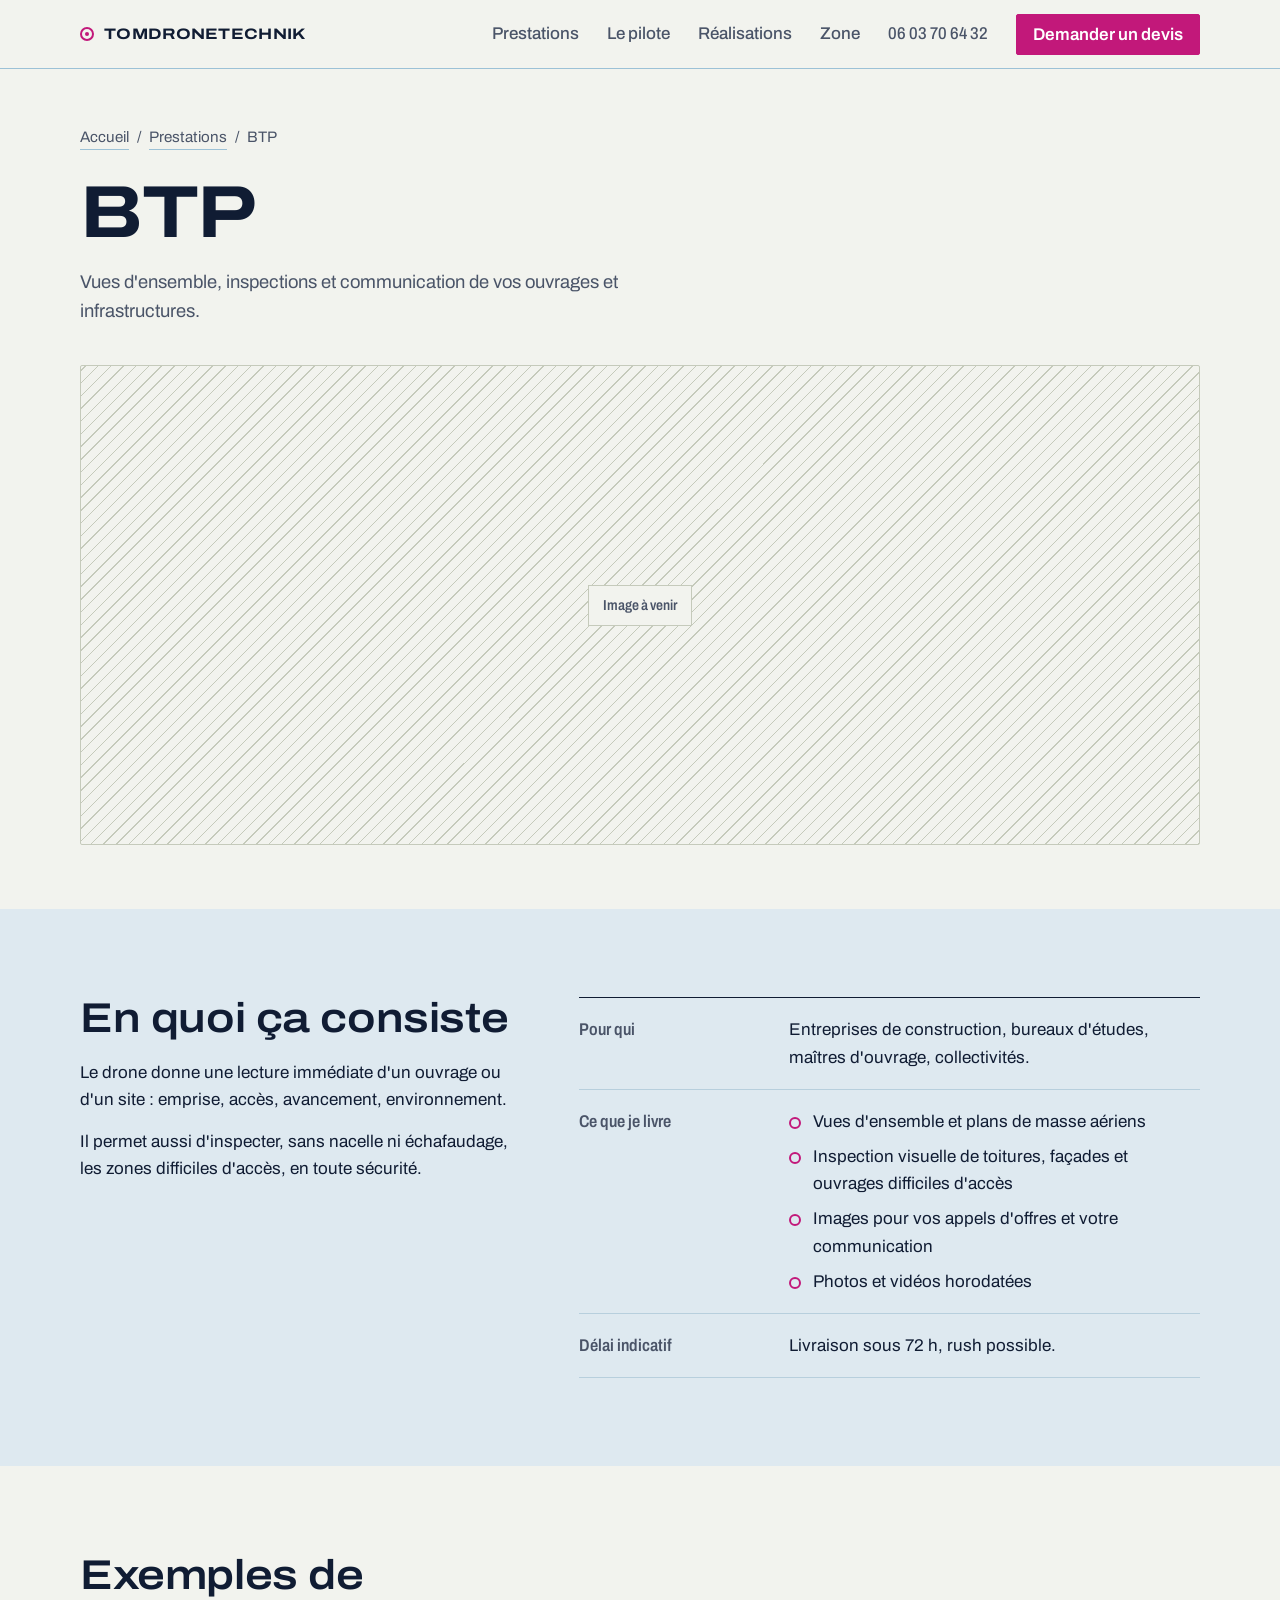
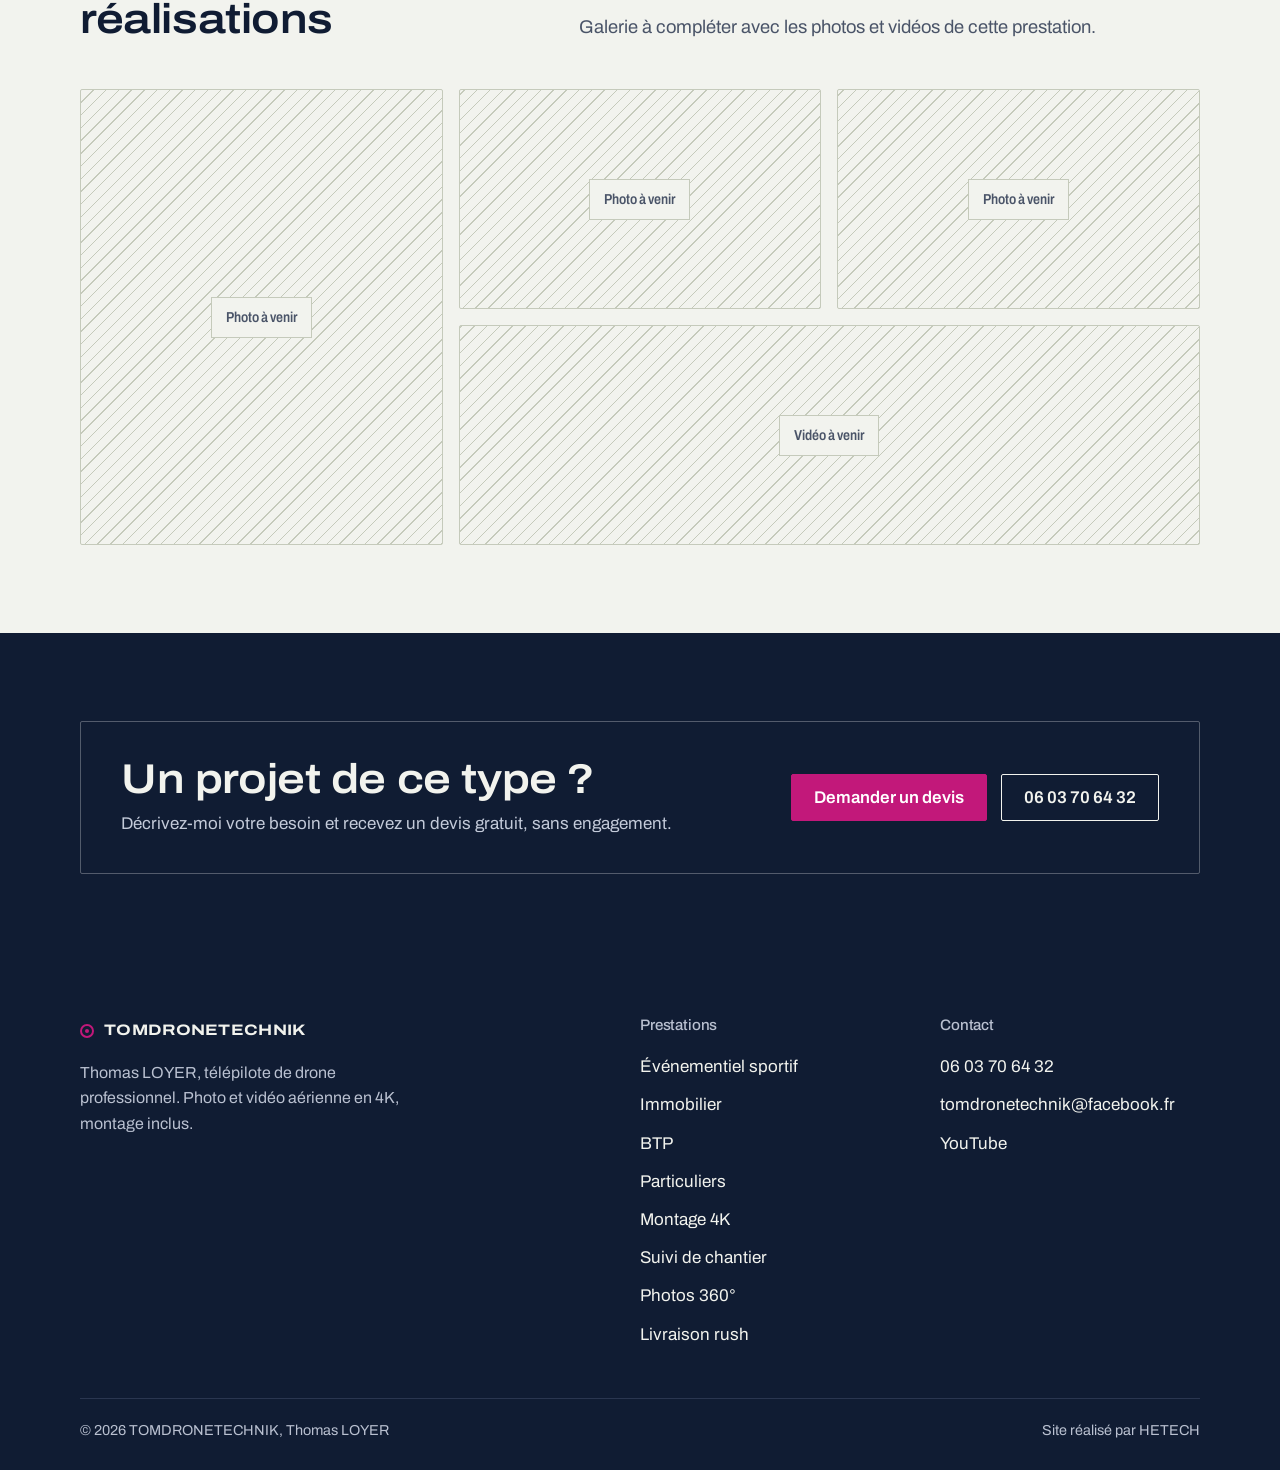
==== commit fbb583c8: "Wider side margins and tinted sections Fluid gutter (24-96px) with a 1120px max width, hero containe" ====
--- a/services/btp.html
+++ b/services/btp.html
@@ -66,7 +66,7 @@
     </div>
   </section>
 
-  <section aria-labelledby="detail-title">
+  <section class="tint-sky" aria-labelledby="detail-title">
     <div class="wrap service-grid">
       <div class="prose">
         <h2 id="detail-title">En quoi ça consiste</h2>
@@ -103,7 +103,7 @@
     </div>
   </section>
 
-  <section aria-labelledby="cta-title">
+  <section class="tint-ink" aria-labelledby="cta-title">
     <div class="wrap">
       <div class="cta-band">
         <div>
--- a/css/style.css
+++ b/css/style.css
@@ -15,12 +15,14 @@
   --water:#2F6F94;
   --water-line:#9CC1D6;
   --relief:#DCDFD3;
+  --sky:#DEE9F0;
+  --sky-line:#B7CFDD;
   --hatch:#C5CABB;
   --white:#FFFFFF;
 
   --font:'Archivo',system-ui,sans-serif;
-  --maxw:1200px;
-  --gutter:24px;
+  --maxw:1120px;
+  --gutter:clamp(24px,6vw,96px);
   --radius:2px;
   --ease:cubic-bezier(.22,1,.36,1);
 }
@@ -112,7 +114,7 @@
 
 /* ---------- Sections ---------- */
 main > section{padding:88px 0}
-main > section + section{border-top:1px solid var(--water-line)}
+#prestations{border-top:1px solid var(--water-line)}
 .section-head{
   display:grid;grid-template-columns:5fr 7fr;gap:32px 56px;align-items:end;margin-bottom:48px;
 }
@@ -120,7 +122,7 @@
 
 /* ---------- Hero ---------- */
 .hero{position:relative;overflow:hidden;padding:72px 0 80px;min-height:min(86vh,760px);display:flex;align-items:center}
-.hero .wrap{position:relative;z-index:1;width:100%}
+.hero .wrap{position:relative;z-index:1}
 .hero-grid{display:grid;grid-template-columns:7fr 5fr;gap:48px;align-items:end}
 .hero h1{margin-bottom:26px;max-width:12ch}
 .hero .lead{margin-bottom:34px}
@@ -152,7 +154,7 @@
 .readouts{
   border-top:1.5px solid var(--ink);
   width:100%;max-width:400px;justify-self:end;
-  background:color-mix(in srgb,var(--paper) 78%,transparent);
+  background:color-mix(in srgb,var(--sky) 88%,transparent);
   backdrop-filter:blur(2px);
 }
 .readouts div{display:grid;grid-template-columns:1fr 1.4fr;gap:16px;padding:12px 0;border-bottom:1px solid var(--water-line)}
@@ -346,3 +348,21 @@
 a,button{touch-action:manipulation;-webkit-tap-highlight-color:transparent}
 .hero-cta .tel:hover{border-color:var(--air);color:var(--air)}
 .readouts dd,.mission dt{font-variant-numeric:tabular-nums}
+
+/* ---------- Teintes de section ---------- */
+.tint-sky{background:var(--sky)}
+.tint-sky .slot{border-color:var(--sky-line);background-image:repeating-linear-gradient(-45deg,var(--sky-line) 0 1px,transparent 1px 9px)}
+.tint-sky .slot > span{background:var(--white);border-color:var(--sky-line)}
+.tint-sky .contact-list div,.tint-sky .mission div{border-color:var(--sky-line)}
+.tint-sky .compliance{border-color:var(--water)}
+
+.tint-ink{background:var(--ink);color:var(--paper)}
+.tint-ink h2,.tint-ink h3{color:var(--paper)}
+.tint-ink p,.tint-ink .lead{color:#C3CAD9}
+.tint-ink .rings circle.ring{stroke:rgba(255,255,255,.32)}
+.tint-ink .rings line{stroke:rgba(255,255,255,.32)}
+.tint-ink .rings text{fill:var(--water-line)}
+.tint-ink .btn-ghost{border-color:var(--paper);color:var(--paper)}
+.tint-ink .btn-ghost:hover{background:var(--paper);color:var(--ink)}
+.tint-ink .cta-band{border-color:rgba(255,255,255,.28)}
+.tint-ink :focus-visible{outline-color:var(--white)}
